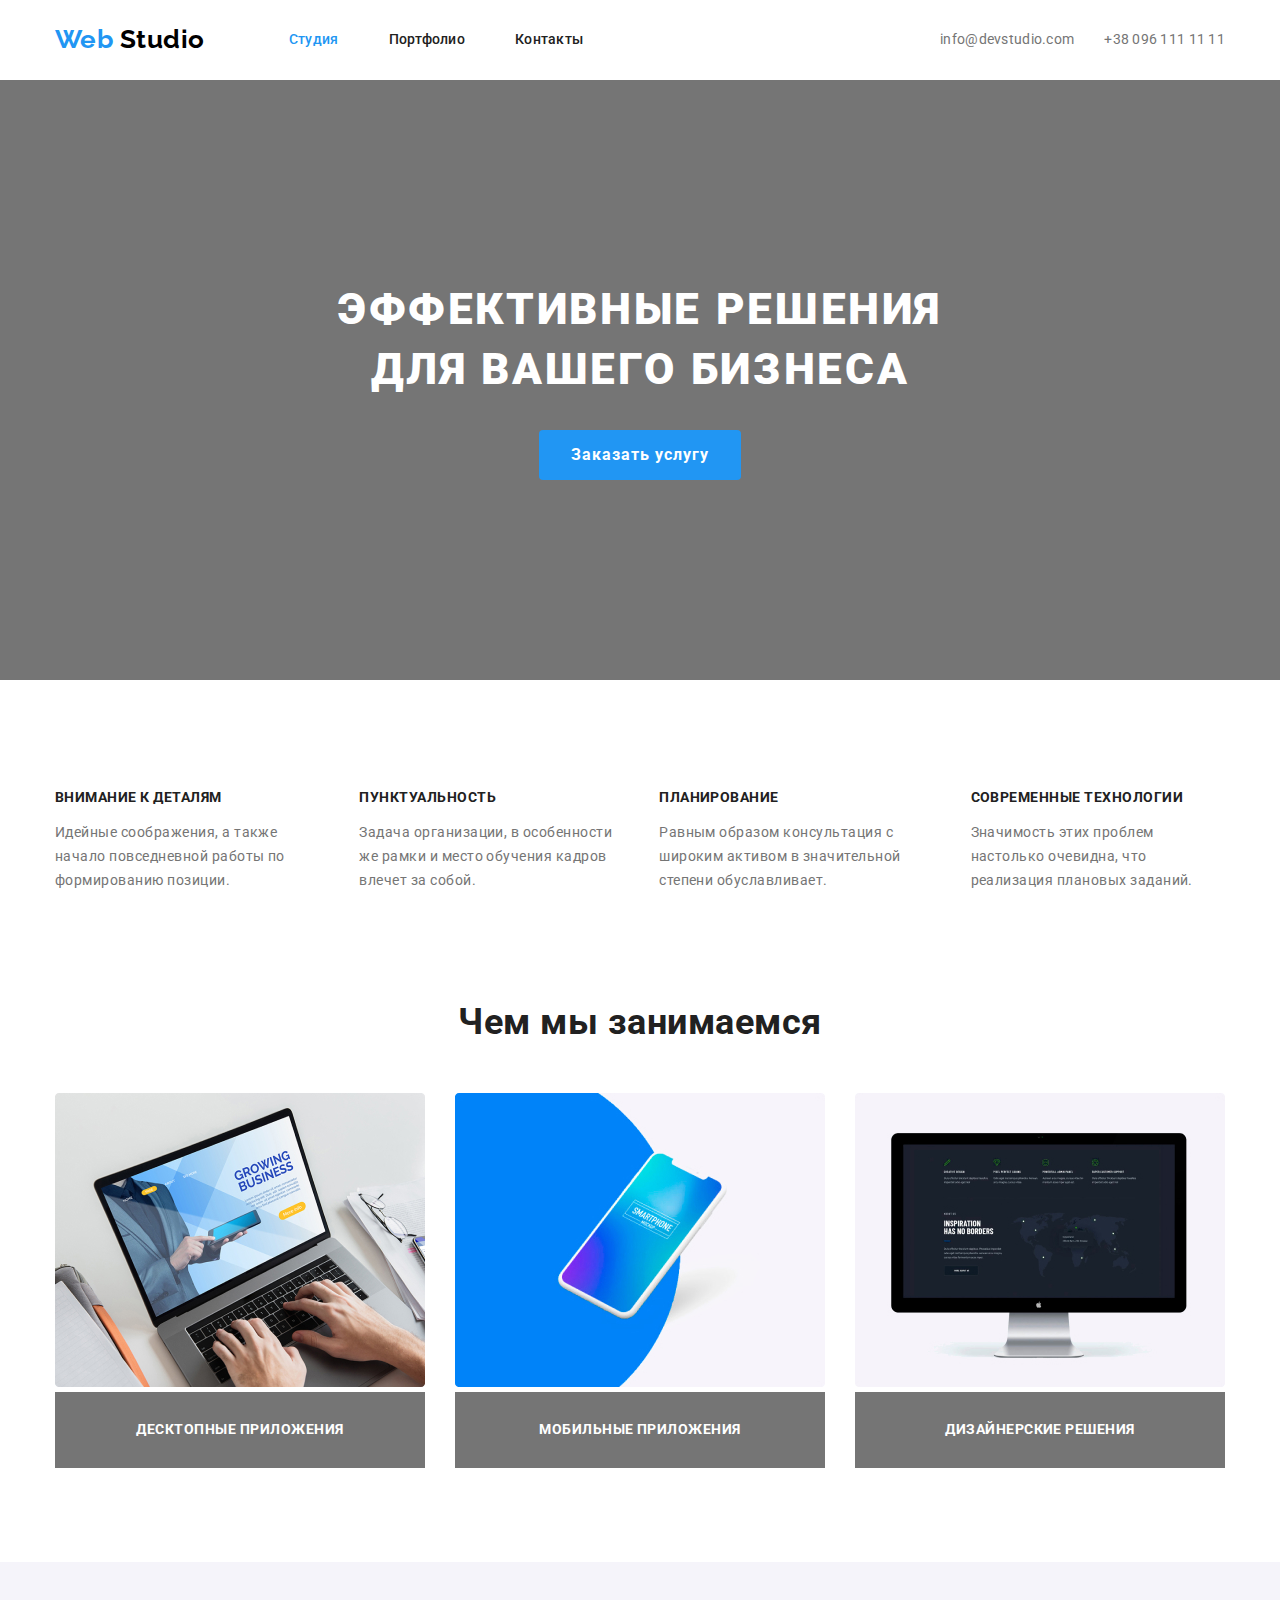
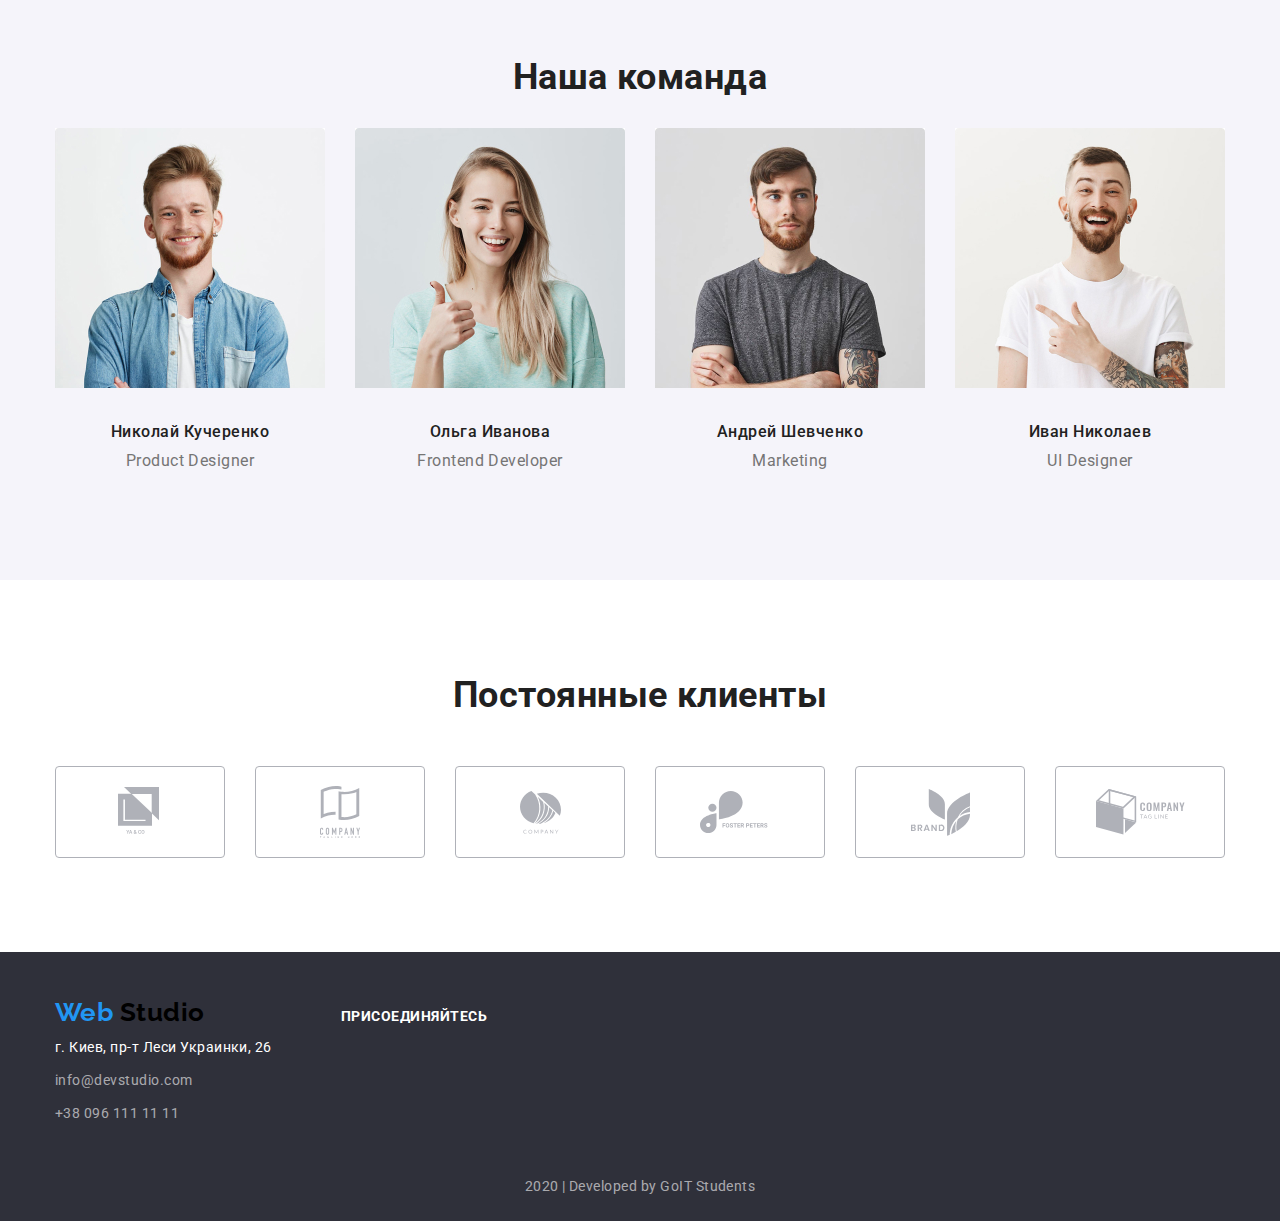
==== index.html @ 0a6c7802 "Start" ====
<!DOCTYPE html>
<html lang="ru">
  <head>
    <meta charset="UTF-8" />
    <meta name="viewport" content="width=device-width, initial-scale=1.0" />
    <title>Document</title>
    <link
      href="https://fonts.googleapis.com/css2?family=Raleway:wght@700&family=Roboto:wght@400;500;700;900&display=swap"
      rel="stylesheet"
    />
    <link rel="stylesheet" href="./css/normalize.css" />
    <link rel="stylesheet" href="./css/styles.css" />
  </head>
  <body>
    <header class="container">
      <nav class="navigation flex-type">
        <a class="logo link" href="./index.html">
          <span class="logo-colored">Web</span> Studio</a
        >
        <!-- логотип -->

        <ul class="site-nav flex-type">
          <li>
            <a class="link" href="./index.html">
              <span class="studio-color">Студия</span></a
            >
          </li>
          <li><a class="link" href="./portfolio.html"> Портфолио</a></li>
          <li><a href="" class="link">Контакты</a></li>
        </ul>
      </nav>

      <ul class="site-auth flex-type">
        <li>
          <a class="text link" href="mailto:info@devstudio.com"
            >info@devstudio.com
          </a>
        </li>
        <li>
          <a class="text link" href="tel:380961111111">+38 096 111 11 11</a>
        </li>
      </ul>
    </header>

    <main>
      <!-- Герой -->

      <section class="hero-container">
        <h1 class="hero-title">
          Эффективные решения <br />
          для вашего бизнеса
        </h1>
        <a class="hero-button link" href="">Заказать услугу</a>
      </section>

      <section class="advantage">
        <!-- Скрытый заголовок H2 -->
        <h2 class="visibility">Приемущества</h2>

        <ul class="container">
          <li class="advantage-card">
            <h3 class="subtitle">Внимание к деталям</h3>
            <p class="text">
              Идейные соображения, а также начало повседневной работы по
              формированию позиции.
            </p>
          </li>

          <li class="advantage-card">
            <h3 class="subtitle">Пунктуальность</h3>
            <p class="text">
              Задача организации, в особенности же рамки и место обучения кадров
              влечет за собой.
            </p>
          </li>

          <li class="advantage-card">
            <h3 class="subtitle">Планирование</h3>
            <p class="text">
              Равным образом консультация с широким активом в значительной
              степени обуславливает.
            </p>
          </li>

          <li class="advantage-card">
            <h3 class="subtitle">Современные технологии</h3>
            <p class="text">
              Значимость этих проблем настолько очевидна, что реализация
              плановых заданий.
            </p>
          </li>
        </ul>
      </section>

      <section class="duties">
        <h2 class="title">Чем мы занимаемся</h2>
        <ul class="container">
          <!-- <div class="test"> -->

          <li class="duties-card">
            <img
              src="./img/laptop.jpg"
              alt="Ноутбук"
              width="370"
              height="294"
            />
            <p class="subtitle">Десктопные приложения</p>
          </li>

          <li class="duties-card">
            <img
              src="./img/phone.jpg"
              alt="Смартфон"
              width="370"
              height="294"
            />
            <p class="subtitle">Мобильные приложения</p>
          </li>

          <li class="duties-card">
            <img
              src="./img/display.jpg"
              alt="Монитор"
              width="370"
              height="294"
            />
            <p class="subtitle">Дизайнерские решения</p>
          </li>

          <!-- </div> -->
        </ul>
      </section>

      <section class="team">
        <h2 class="title">Наша команда</h2>

        <ul class="container">
          <li class="team-card">
            <img
              src="./img/John_Smith.jpg"
              alt="Николай Кучеренко"
              width="270"
              height="260"
            />
            <h3 class="team-subtitle">Николай Кучеренко</h3>
            <p class="text">Product Designer</p>

            <ul>
              <li>
                <a href="" aria-label="Ссылка на Instagram"></a>
              </li>
              <li>
                <a href="" aria-label="Ссылка на Twitter"></a>
              </li>
              <li>
                <a href="" aria-label="Ссылка на Facebook"></a>
              </li>
              <li>
                <a href="" aria-label="Ссылка на LinkedIn"></a>
              </li>
            </ul>
          </li>

          <li class="team-card">
            <img
              src="./img/Marta_Stewart.jpg"
              alt="Ольга Иванова"
              width="270"
              height="260"
            />
            <h3 class="team-subtitle">Ольга Иванова</h3>
            <p class="text">Frontend Developer</p>

            <ul>
              <li>
                <a href="" aria-label="Ссылка на Instagram"></a>
              </li>
              <li>
                <a href="" aria-label="Ссылка на Twitter"></a>
              </li>
              <li>
                <a href="" aria-label="Ссылка на Facebook"></a>
              </li>
              <li>
                <a href="" aria-label="Ссылка на LinkedIn"></a>
              </li>
            </ul>
          </li>

          <li class="team-card">
            <img
              src="./img/Robert_Jakis.jpg"
              alt="Андрей Шевченко"
              width="270"
              height="260"
            />
            <h3 class="team-subtitle">Андрей Шевченко</h3>
            <p class="text">Marketing</p>

            <ul>
              <li>
                <a href="" aria-label="Ссылка на Instagram"></a>
              </li>
              <li>
                <a href="" aria-label="Ссылка на Twitter"></a>
              </li>
              <li>
                <a href="" aria-label="Ссылка на Facebook"></a>
              </li>
              <li>
                <a href="" aria-label="Ссылка на LinkedIn"></a>
              </li>
            </ul>
          </li>

          <li class="team-card">
            <img
              src="./img/Martin_Doe.jpg"
              alt="Иван Николаев"
              width="270"
              height="260"
            />
            <h3 class="team-subtitle">Иван Николаев</h3>
            <p class="text">UI Designer</p>

            <ul>
              <li>
                <a href="" aria-label="Ссылка на Instagram"></a>
              </li>
              <li>
                <a href="" aria-label="Ссылка на Twitter"></a>
              </li>
              <li>
                <a href="" aria-label="Ссылка на Facebook"></a>
              </li>
              <li>
                <a href="" aria-label="Ссылка на LinkedIn"></a>
              </li>
            </ul>
          </li>
        </ul>
      </section>

      <section class="clients">
        <h2 class="title">Постоянные клиенты</h2>
        <ul class="container">
          <li class="clients-card">
            <img
              src="./img/ya&co.svg"
              alt="компания ya&co"
              class="center-block"
            />
          </li>

          <li class="clients-card">
            <img
              src="./img/company_teg_line_here.svg"
              alt="компания company teg line here"
              class="center-block"
            />
          </li>

          <li class="clients-card">
            <img
              src="./img/company.svg"
              alt="компания company"
              class="center-block"
            />
          </li>

          <li class="clients-card">
            <img
              src="./img/foster_peters.svg"
              alt="компания foster peters"
              class="center-block"
            />
          </li>

          <li class="clients-card">
            <img
              src="./img/Brand.svg"
              alt="компания Brand"
              class="center-block"
            />
          </li>

          <li class="clients-card">
            <img
              src="./img/company_teg_line.svg"
              alt="компания company teg line"
              class="center-block"
            />
          </li>
        </ul>
      </section>
    </main>
    <footer class="page-footer">
      <div class="container">
        <address class="contacts">
          <span class="logo">
            <span class="logo-colored"> Web</span> Studio</span
          >
          <br />
          <span class="location text">г. Киев, пр-т Леси Украинки, 26</span>
          <br />
          <a class="link" href="mailto:info@devstudio.com"
            >info@devstudio.com</a
          >
          <br />
          <a class="link" href="tel:380961111111">+38 096 111 11 11 </a>
        </address>

        <div class="connect">
          <b class="subtitle">присоединяйтесь</b>
          <ul>
            <li>
              <a href="" aria-label="Ссылка на Instagram"></a>
            </li>
            <li>
              <a href="" aria-label="Ссылка на Twitter"></a>
            </li>
            <li>
              <a href="" aria-label="Ссылка на Facebook"></a>
            </li>
            <li>
              <a href="" aria-label="Ссылка на LinkedIn"></a>
            </li>
          </ul>
        </div>
      </div>

      <div class="developed">
        <p class="text">2020 | Developed by GoIT Students</p>
      </div>
    </footer>
  </body>
</html>
---- css/styles.css ----
:root {
  --primary-text-color: #757575;
  --text-title-color: #212121;
  --text-accent-color: #2196f3;
  --primary-white-color: #ffffff;
}

body {
  background-color: var(--primary-white-color);
  color: var(--primary-text-color);
  font-family: Roboto, sans-serif;
  letter-spacing: 0.03em;
}

ul {
  list-style: none;
}
.visibility {
  display: none;
}
.focus {
  border: 1px solid rgb(219, 22, 114); /* Рамка при получении фокуса */
  width: 80%; /* Ширина поля */
}

.link {
  text-decoration: none;
}

.site-nav .link {
  color: var(--text-title-color);
}

.site-auth .link {
  color: var(--primary-text-color);
}
.contacts {
  margin-bottom: 28px;
  margin-right: 69px;
}

.contacts .link {
  color: rgba(255, 255, 255, 0.6);
  /* background-color: #757575; временный цвет */
  font-size: 14px;
  line-height: 1.71;
  font-style: normal;
  display: inline-block;
  margin-top: 9px;
}

.developed .text {
  background-color: #2f303a;
  color: rgba(255, 255, 255, 0.6);
  font-size: 12x;
  line-height: 2;

  padding-top: 18px;
  padding-bottom: 21px;
  margin-top: 0;
  margin-bottom: 0;
}

.link:hover,
.link:focus {
  color: var(--text-accent-color);
}

/* .mail-color {
  color: var(--text-accent-color);
} */

.logo {
  color: #000000;
  font-style: normal;
  font-weight: 700;
  font-size: 26px;
  line-height: 1.19;
  font-family: Raleway, sans-serif;

  display: inline-block;
  padding-top: 24px;
  padding-bottom: 25px;

  /* border: 2px solid;
  background-color: rgb(219, 22, 114); */
}

.page-footer .logo {
  padding-top: 0;
  padding-bottom: 0;
  margin-top: 45px;
  margin-bottom: 8px;
}

.logo-colored {
  color: #2196f3;
}

.navigation.logo:hover,
.navigation.logo:focus {
  color: var(--text-accent-color);
}

.site-nav,
.site-auth {
  font-style: normal;
  font-weight: 500;
  font-size: 14px;
  line-height: 1.14;
  letter-spacing: 0.02em;
}

/* .site-nav .text {
  color: var(--primary-text-color);
} */

.site-nav.flex-type {
  margin-top: auto;
  margin-bottom: auto;
  padding-left: 0;
  margin-left: 84px;
}

.site-nav.flex-type :not(:first-child) {
  padding-left: 50px;
}

.site-auth.flex-type :not(:first-child) {
  padding-left: 30px;
}

.site-auth.flex-type {
  margin-top: auto;
  margin-bottom: auto;
  padding-left: 0;
  margin-left: auto;
}
.current-page {
  color: var(--text-accent-color);
}

.studio-color {
  color: var(--text-accent-color);
}

.hero-title {
  color: var(--primary-white-color);
  /* background-color: #757575; временный цвет */
  font-style: normal;
  font-weight: 900;
  font-size: 44px;
  line-height: 1.36;
  text-transform: uppercase;
  letter-spacing: 0.06em;

  /* border: 2px solid tomato; */
  padding-top: 200px;
  margin-top: 0;
  margin-bottom: 30px;
}

.title {
  color: var(--text-title-color);
  font-style: normal;
  font-weight: 700;
  font-size: 36px;
  line-height: 1.17;
  text-align: center;
}

.hero-button {
  color: #ffffff;
  background-color: var(--text-accent-color);
  font-style: normal;
  font-weight: 700;
  font-size: 16px;
  line-height: 1.87;
  letter-spacing: 0.06em;

  display: inline-block;
  vertical-align: middle;
  /* border: 2px solid tomato; */
  padding: 10px 32px;
  border-radius: 4px;
  margin-top: 0;
  margin-bottom: 200px;
}

.hero-button:hover,
.hero-button:focus {
  color: var(--text-title-color);
}

.subtitle {
  color: var(--text-title-color);
  font-style: normal;
  font-weight: 700;
  font-size: 14px;
  line-height: 1.42;
  text-transform: uppercase;
}

.text {
  font-style: normal;
  font-weight: 400;
  font-size: 14px;
  line-height: 1.71;
}

.site-auth .text {
  line-height: 1.14;
}

.connect .subtitle {
  /* background-color: #757575; временный цвет */
  color: var(--primary-white-color);
  display: inline-block;
  margin-bottom: 56px;
}

.duties .subtitle {
  background-color: #757575; /*временный цвет*/
  color: var(--primary-white-color);
  display: block;
  padding-top: 28px;
  padding-bottom: 28px;
  margin-top: 0px;
  margin-bottom: 0px;
}

.duties .title,
.clients .title {
  /* border: 2px solid tomato; */
  margin-top: 0;
  margin-bottom: 50px;
}

.team .title {
  display: inline-block;
  margin-top: 94px;
}

.duties-card {
  text-align: center;
}

.duties-card:not(:first-child),
.clients-card:not(:first-child) {
  margin-left: 30px;
}

.clients-card {
  display: flex;
  align-items: center;
  width: 170px;
  height: 90px;
  border: 1px solid #afb1b8;
  border-radius: 4px;
}

.center-block {
  /* display: block; */
  margin-left: auto;
  margin-right: auto;
  /* background-color: tomato; */
}
/* .test {
  width: 1200px;
  display: flex;
  border: 2px solid blue;
} */
.team-subtitle {
  color: var(--text-title-color);
  font-style: normal;
  font-weight: 500;
  font-size: 16px;
  line-height: 1.19;

  display: inline-block;
  margin-top: 30px;
  margin-bottom: 10px;
}

.team .text {
  font-size: 16px;
  line-height: 1.19;
  margin-top: 0;
  margin-bottom: 16px;
}

.contacts .logo {
  font-size: 26px;
  line-height: 1.18;
}

.contacts .logo-colored {
  font-size: 26px;
  line-height: 1.18;
}

.location.text {
  color: var(--primary-white-color);
  /* background-color: #757575; */
}

.container {
  /* border: 5px solid tomato; */
  display: flex;
  width: 1170px;
  padding-left: 15px;
  padding-right: 15px;
  background-color: #ffffff;
  margin-left: auto;
  margin-right: auto;
  margin-top: 0;
  margin-bottom: 0;
  /* background-color: tomato; */
}

.flex-type {
  display: flex;
  /* border: solid; */
}

.advantage .container {
  margin-top: 0;
  margin-bottom: 0;
  /* justify-content: space-between; */
}

.container .advantage-card {
  /* background-color: tomato; */
  width: calc((100% -120px) / 4);
  text-align: left;
}

.advantage-card:not(:first-child),
.team-card:not(:first-child) {
  margin-left: 30px;
}

.hero-container {
  display: block;
  text-align: center;
  background-color: #757575; /*временный цвет*/
  /* border: 2px solid green; */
}

.duties,
.advantage,
.clients,
.portfolio {
  display: block;
  text-align: center;
  /* border: 2px solid green; */
  margin-top: 94px;
}

.team {
  /* border: 2px solid green; */
  display: block;
  text-align: center;

  background-color: #f5f4fa;

  margin-top: 94px;
}
.page-footer {
  display: block;
  text-align: center;
  /* border: 2px solid green; */
  margin-top: 94px;
  background-color: #2f303a;
}

.team .container {
  padding-bottom: 94px;
  padding-left: 0;
  padding-right: 0;
  background-color: #f5f4fa;
  /* border: 2px solid green; */
}

.page-footer .container {
  text-align: left;
  align-items: center;
  background-color: #2f303a;
}

/* -----------------PORTFOLIO------------------ */
.portfolio-buttons.text {
  color: var(--text-title-color);
  background-color: #f5f4fa;
  font-weight: 500;
  font-size: 16px;
  line-height: 1.62;
}

.portfolio-buttons {
  justify-content: center;
  margin-bottom: 50px;
}
.portfolio-buttons :not(:first-child) {
  margin-left: 8px;
}

.portfolio-button {
  background-color: #f5f4fa;
  color: var(--text-title-color);
  font-family: Roboto;
  font-style: normal;
  font-weight: 500;
  font-size: 16px;
  line-height: 1.62;
  letter-spacing: 0.03em;

  padding: 6px 22px;
  border-radius: 4px;
  border: 1px solid transparent;
}

.portfolio-button:hover,
.portfolio-button:focus {
  color: var(--primary-white-color);
  background-color: var(--text-accent-color);
}

.features .subtitle {
  font-size: 18px;
  line-height: 2;
  letter-spacing: 0.06em;
  text-transform: none;
}

.features .text {
  color: var(--primary-text-color);
  font-size: 16px;
  line-height: 1.87;
}

.description.text {
  color: var(--primary-white-color); /*временный цвет*/
  background-color: #757575;
  font-size: 18px;
  line-height: 1.56;
}

.portfolio-card {
  width: calc((100% - 60px) / 3);
  margin-left: 30px;
  margin-bottom: 30px;
}

.portfolio-card:nth-child(3n + 1) {
  margin-left: 0;
}

.portfolio-card:nth-last-child(-n + 3) {
  margin-bottom: 0;
}

.portfolio .features.container {
  /* background-color: tomato; */
  text-align: left;
  flex-wrap: wrap;
  justify-content: flex-start;
}

.portfolio-card .subtitle {
  display: block;
  margin-top: 20px;
  margin-bottom: 4px;
}
.portfolio-card .text {
  display: block;
  margin-top: 0;
  margin-bottom: 20px;
}
.portfolio-card .description {
  display: block;
  margin-top: 0;
  margin-bottom: 0;
}
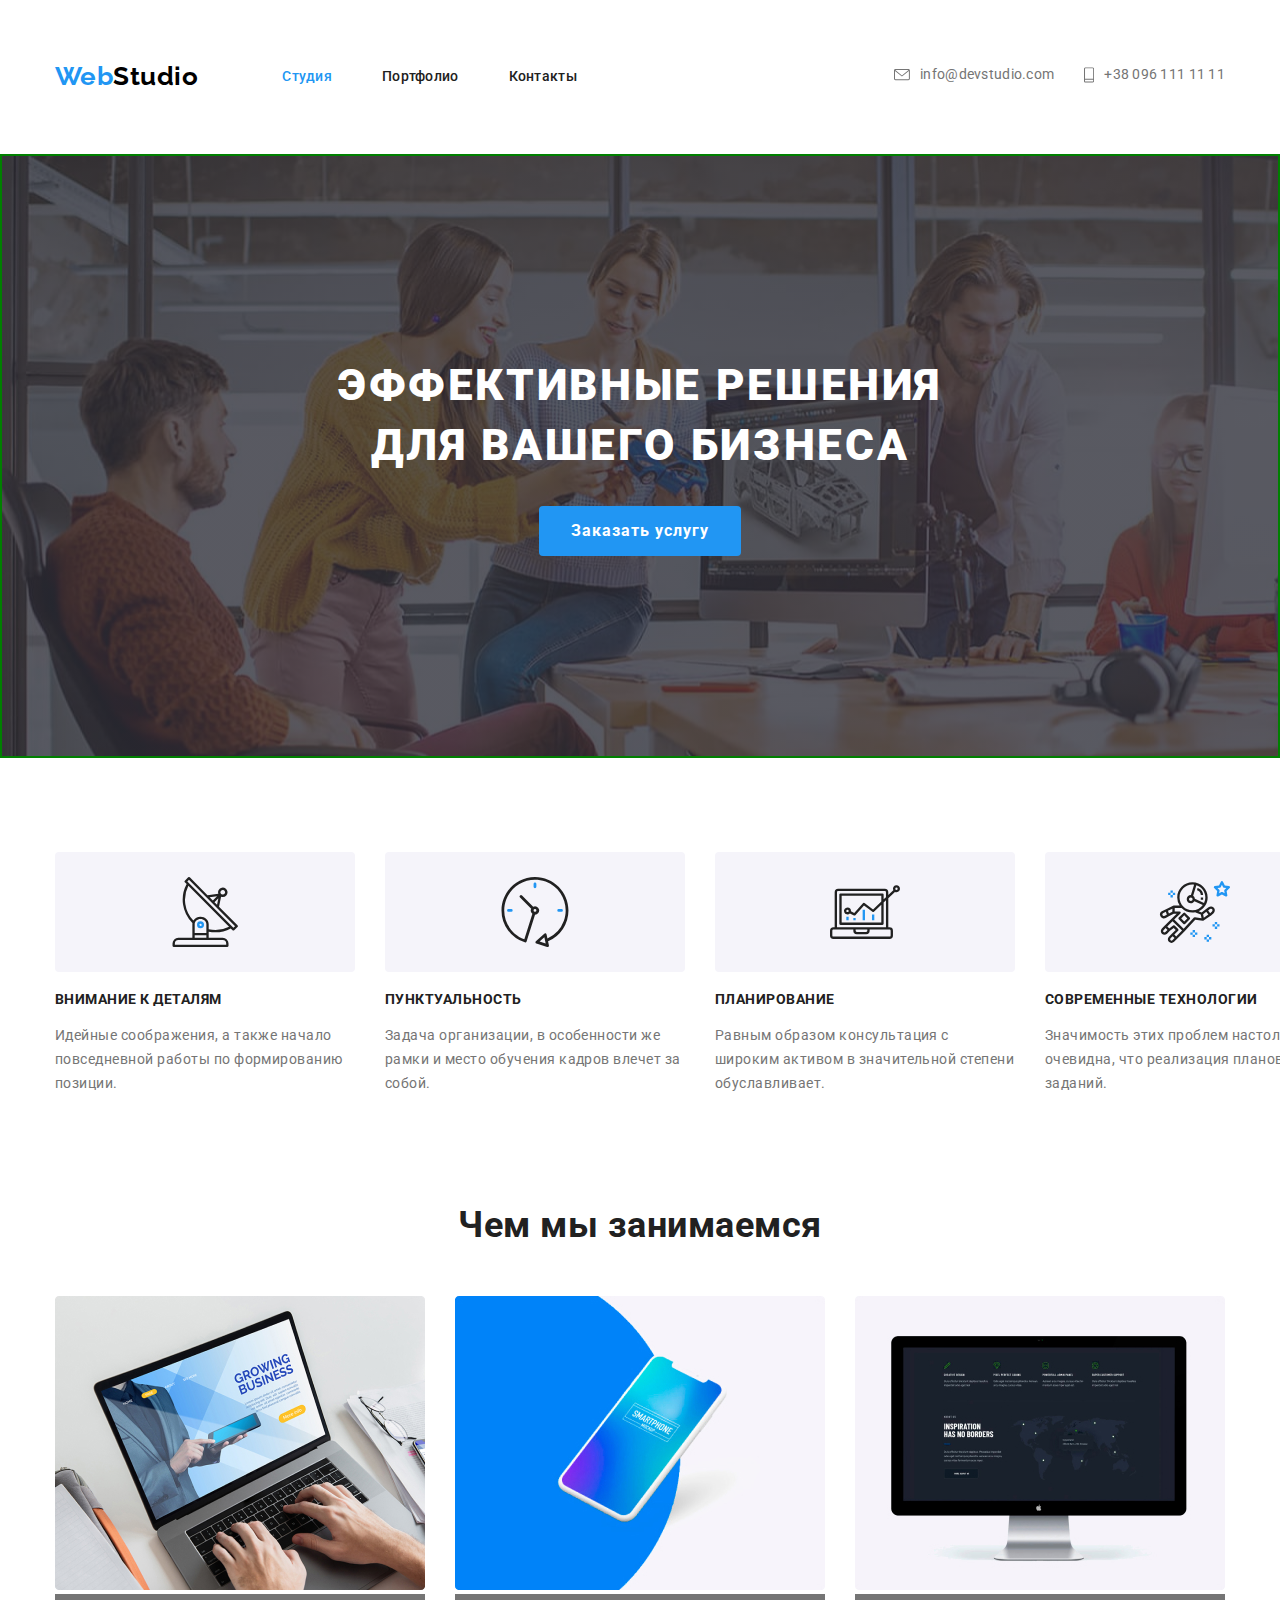
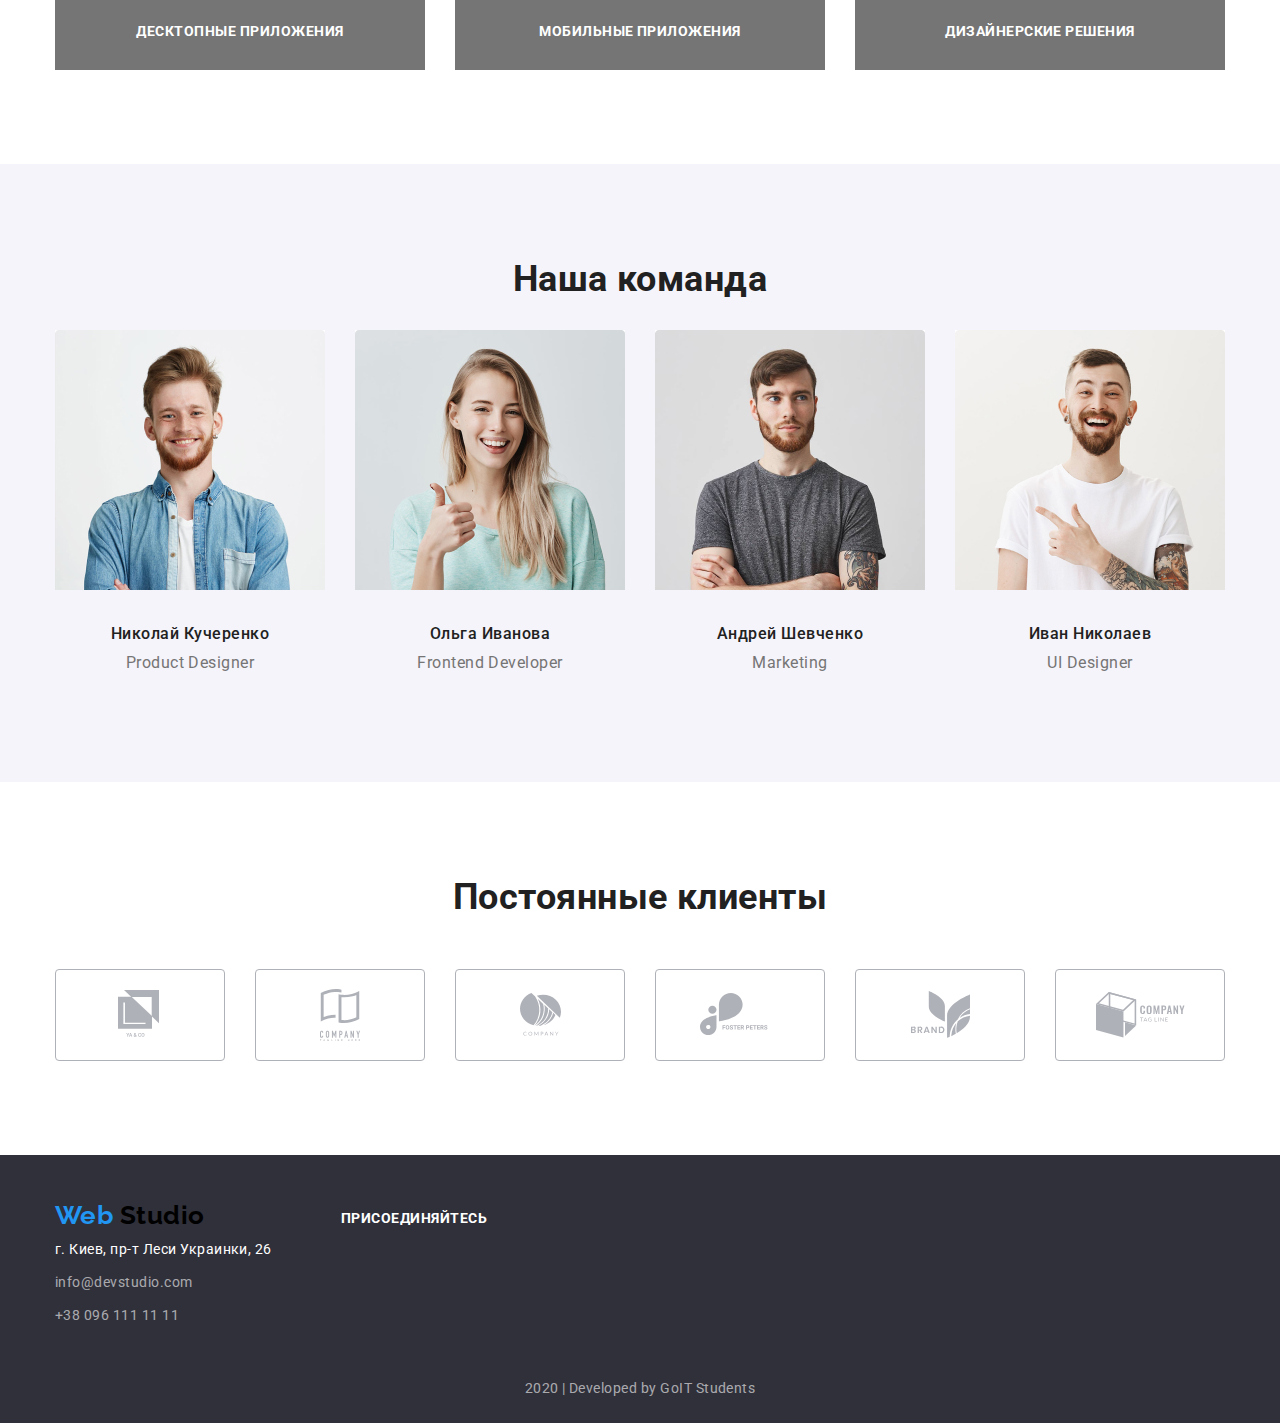
==== commit 4d8907a7: "header + hero + advantage" ====
--- a/index.html
+++ b/index.html
@@ -32,12 +32,19 @@
 
       <ul class="site-auth flex-type">
         <li>
-          <a class="text link" href="mailto:info@devstudio.com"
-            >info@devstudio.com
+          <a class="text link" href="mailto:info@devstudio.com">
+            <svg class="icon-mail">
+              <use href="./img/symbol-defs2.svg#icon-envelope"></use>
+            </svg>
+            info@devstudio.com
           </a>
         </li>
         <li>
-          <a class="text link" href="tel:380961111111">+38 096 111 11 11</a>
+          <a class="text link" href="tel:380961111111"
+            ><svg class="icon-vector">
+              <use href="./img/symbol-defs2.svg#icon-vector"></use></svg
+            >+38 096 111 11 11</a
+          >
         </li>
       </ul>
     </header>
@@ -59,6 +66,9 @@
 
         <ul class="container">
           <li class="advantage-card">
+            <svg class="icon-advantage">
+              <use href="./img/symbol-defs2.svg#icon-satellite"></use>
+            </svg>
             <h3 class="subtitle">Внимание к деталям</h3>
             <p class="text">
               Идейные соображения, а также начало повседневной работы по
@@ -67,6 +77,9 @@
           </li>
 
           <li class="advantage-card">
+            <svg class="icon-advantage">
+              <use href="./img/symbol-defs2.svg#icon-clock"></use>
+            </svg>
             <h3 class="subtitle">Пунктуальность</h3>
             <p class="text">
               Задача организации, в особенности же рамки и место обучения кадров
@@ -75,6 +88,9 @@
           </li>
 
           <li class="advantage-card">
+            <svg class="icon-advantage">
+              <use href="./img/symbol-defs2.svg#icon-diagram"></use>
+            </svg>
             <h3 class="subtitle">Планирование</h3>
             <p class="text">
               Равным образом консультация с широким активом в значительной
@@ -83,6 +99,9 @@
           </li>
 
           <li class="advantage-card">
+            <svg class="icon-advantage">
+              <use href="./img/symbol-defs2.svg#icon-astronaut"></use>
+            </svg>
             <h3 class="subtitle">Современные технологии</h3>
             <p class="text">
               Значимость этих проблем настолько очевидна, что реализация
--- a/css/styles.css
+++ b/css/styles.css
@@ -66,6 +66,10 @@
   color: var(--text-accent-color);
 }
 
+/* .link:hover .icon-mail {
+  fill: var(--text-accent-color);
+} */
+
 /* .mail-color {
   color: var(--text-accent-color);
 } */
@@ -135,7 +139,13 @@
   margin-bottom: auto;
   padding-left: 0;
   margin-left: auto;
-}
+  align-items: center;
+}
+.flex-type .link {
+  display: inline-flex;
+  align-items: center;
+}
+
 .current-page {
   color: var(--text-accent-color);
 }
@@ -323,6 +333,31 @@
   /* border: solid; */
 }
 
+.icon-mail {
+  width: 16px;
+  margin-right: 10px;
+  fill: currentColor;
+}
+
+.icon-vector {
+  width: 10px;
+  margin-right: 10px;
+  fill: currentColor;
+}
+
+.advantage-icon {
+  fill: #2196f3;
+  width: 50px;
+}
+
+.icon-advantage {
+  height: 70px;
+  padding-bottom: 25px;
+  padding-top: 25px;
+  background-color: #f5f4fa;
+  border-radius: 4px;
+}
+
 .advantage .container {
   margin-top: 0;
   margin-bottom: 0;
@@ -341,10 +376,19 @@
 }
 
 .hero-container {
+  max-width: 1600px;
   display: block;
   text-align: center;
   background-color: #757575; /*временный цвет*/
-  /* border: 2px solid green; */
+  border: 2px solid green;
+  margin-left: auto;
+  margin-right: auto;
+  background-image: linear-gradient(
+      to right,
+      rgba(47, 48, 58, 0.8),
+      rgba(47, 48, 58, 0.8)
+    ),
+    url(../img/Header.jpg);
 }
 
 .duties,
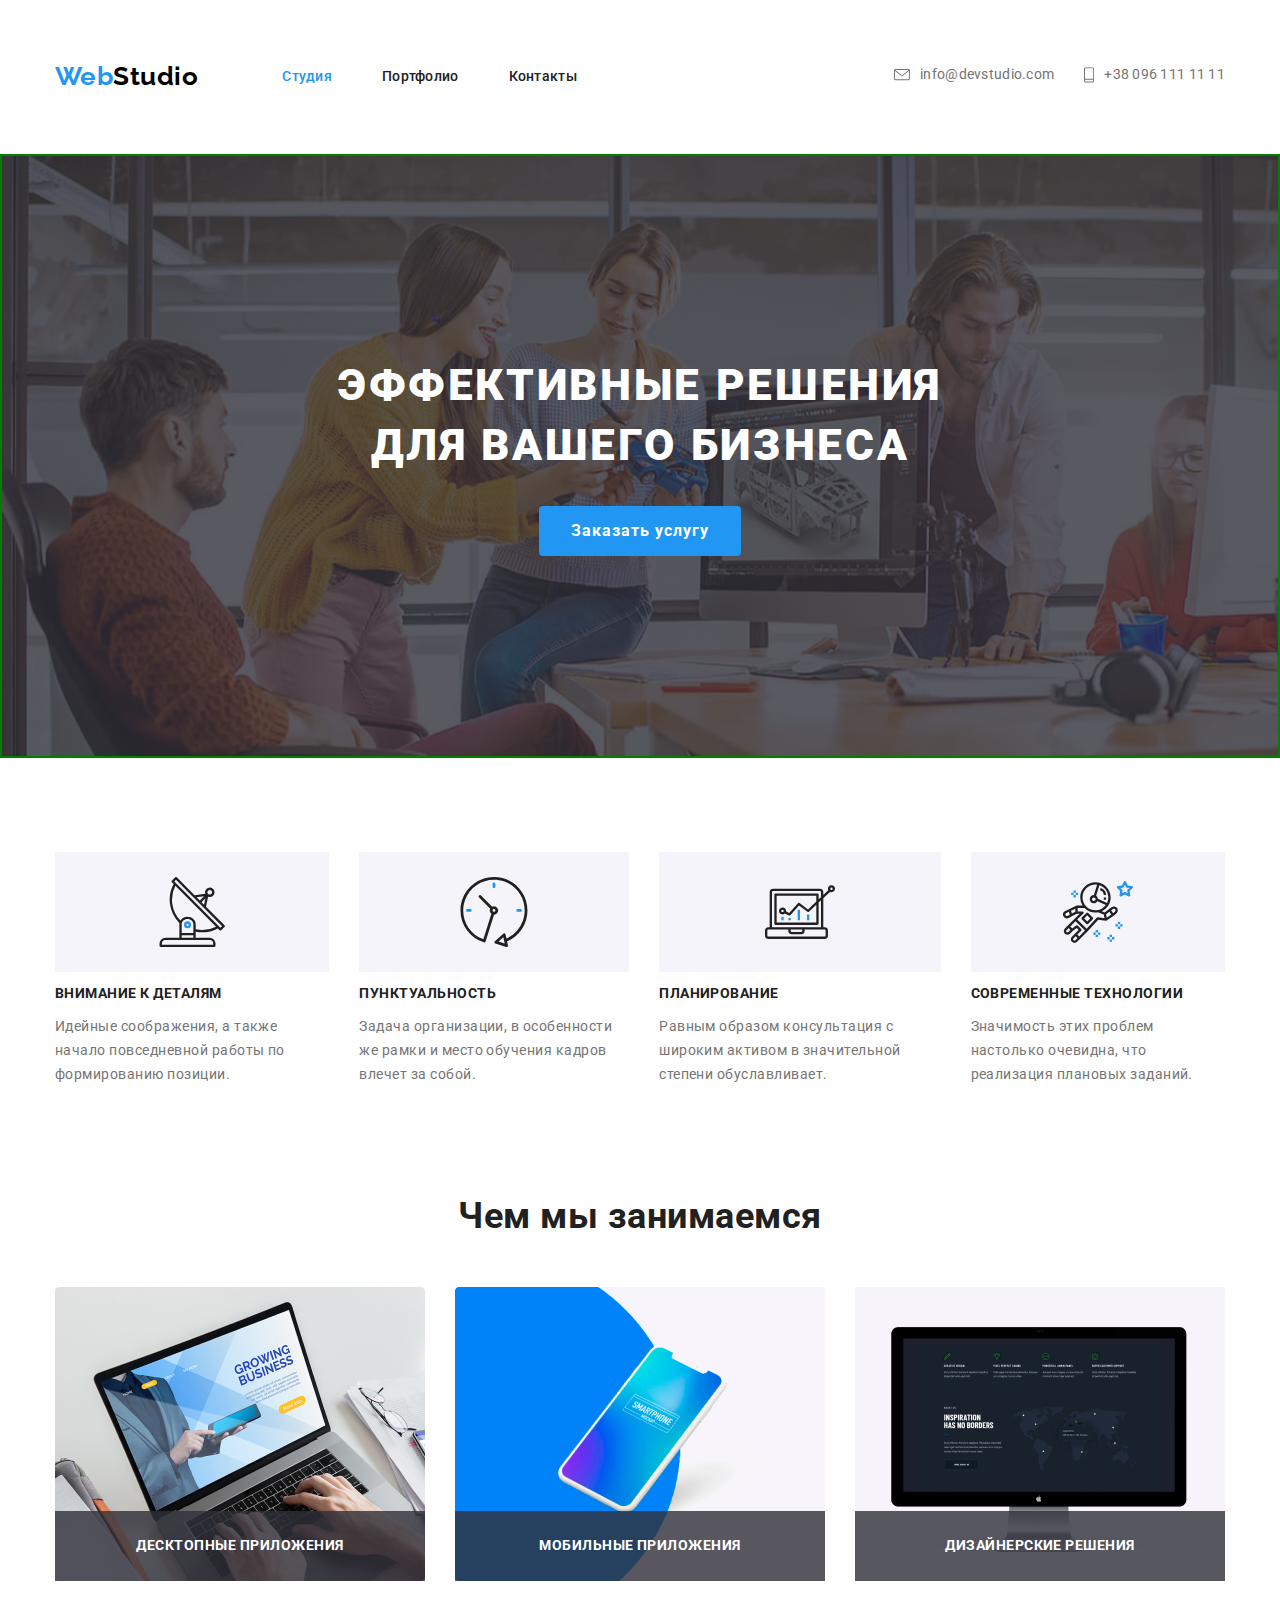
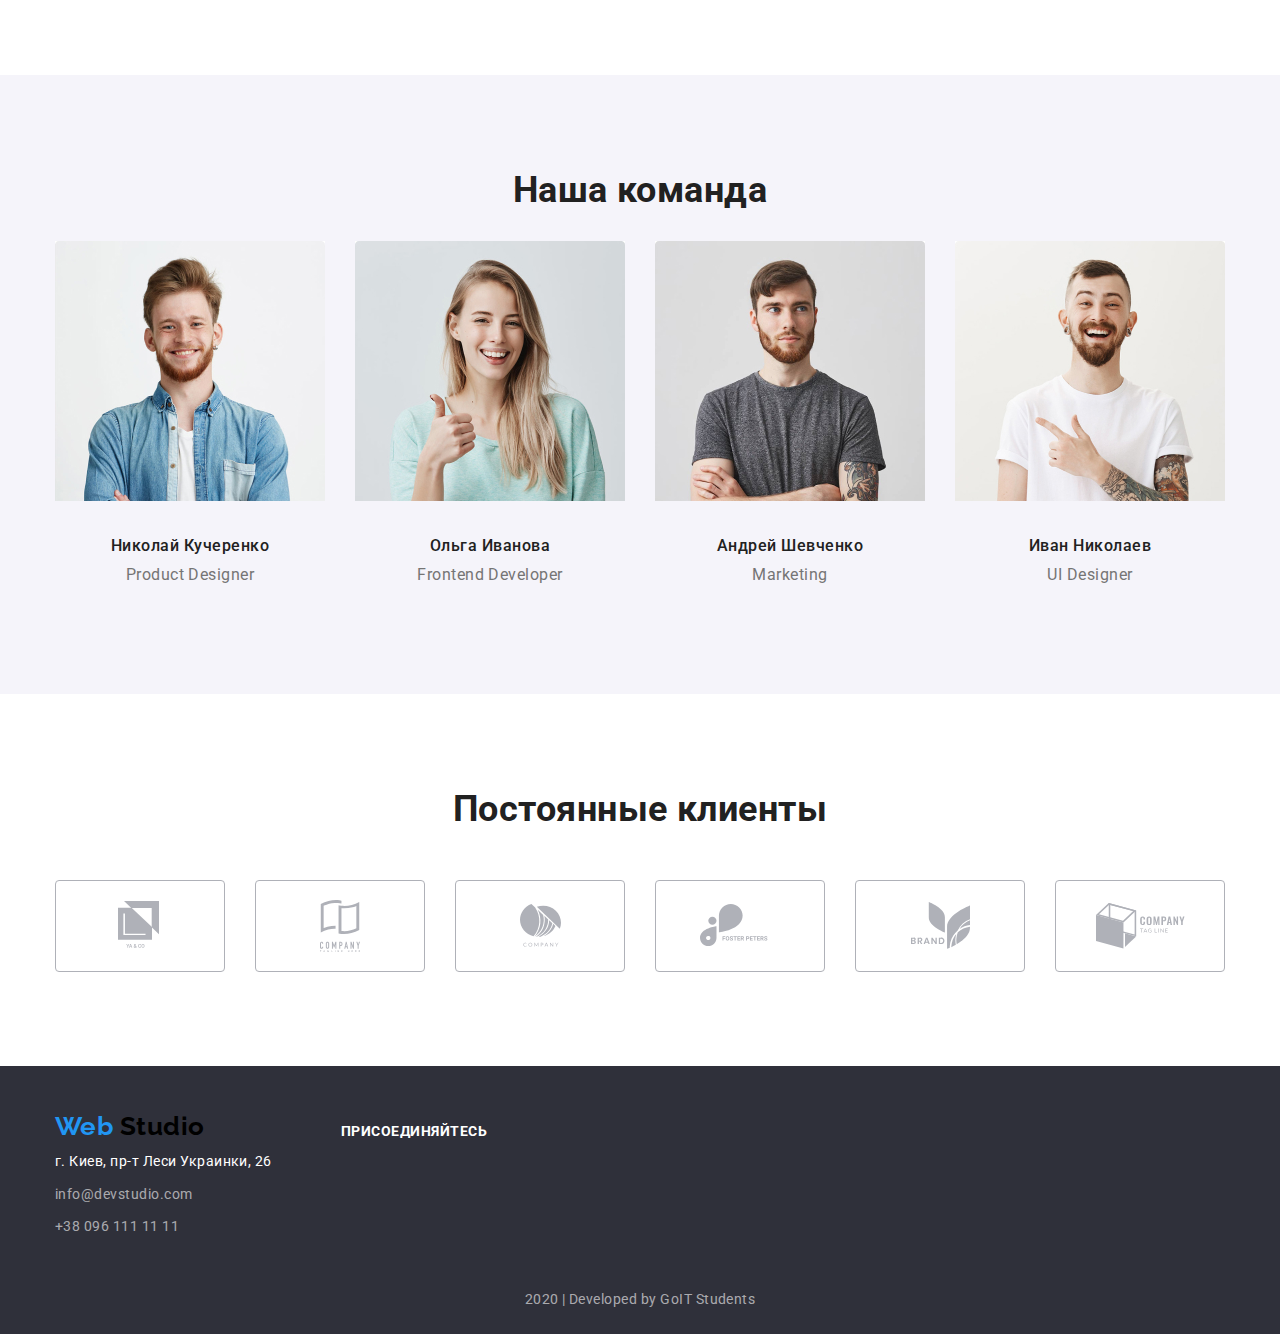
==== commit 5c38020c: "correct advantage" ====
--- a/index.html
+++ b/index.html
@@ -66,9 +66,11 @@
 
         <ul class="container">
           <li class="advantage-card">
-            <svg class="icon-advantage">
-              <use href="./img/symbol-defs2.svg#icon-satellite"></use>
-            </svg>
+            <div class="icon-background">
+              <svg class="icon-advantage">
+                <use href="./img/symbol-defs2.svg#icon-satellite"></use>
+              </svg>
+            </div>
             <h3 class="subtitle">Внимание к деталям</h3>
             <p class="text">
               Идейные соображения, а также начало повседневной работы по
@@ -77,9 +79,12 @@
           </li>
 
           <li class="advantage-card">
-            <svg class="icon-advantage">
-              <use href="./img/symbol-defs2.svg#icon-clock"></use>
-            </svg>
+            <div class="icon-background">
+              <svg class="icon-advantage">
+                <use href="./img/symbol-defs2.svg#icon-clock"></use>
+              </svg>
+            </div>
+
             <h3 class="subtitle">Пунктуальность</h3>
             <p class="text">
               Задача организации, в особенности же рамки и место обучения кадров
@@ -88,9 +93,11 @@
           </li>
 
           <li class="advantage-card">
-            <svg class="icon-advantage">
-              <use href="./img/symbol-defs2.svg#icon-diagram"></use>
-            </svg>
+            <div class="icon-background">
+              <svg class="icon-advantage">
+                <use href="./img/symbol-defs2.svg#icon-diagram"></use>
+              </svg>
+            </div>
             <h3 class="subtitle">Планирование</h3>
             <p class="text">
               Равным образом консультация с широким активом в значительной
@@ -99,9 +106,11 @@
           </li>
 
           <li class="advantage-card">
-            <svg class="icon-advantage">
-              <use href="./img/symbol-defs2.svg#icon-astronaut"></use>
-            </svg>
+            <div class="icon-background">
+              <svg class="icon-advantage">
+                <use href="./img/symbol-defs2.svg#icon-astronaut"></use>
+              </svg>
+            </div>
             <h3 class="subtitle">Современные технологии</h3>
             <p class="text">
               Значимость этих проблем настолько очевидна, что реализация
@@ -116,33 +125,27 @@
         <ul class="container">
           <!-- <div class="test"> -->
 
-          <li class="duties-card">
-            <img
-              src="./img/laptop.jpg"
-              alt="Ноутбук"
-              width="370"
-              height="294"
-            />
+          <li class="duties-card desktop">
             <p class="subtitle">Десктопные приложения</p>
           </li>
 
-          <li class="duties-card">
-            <img
+          <li class="duties-card mobile">
+            <!-- <img
               src="./img/phone.jpg"
               alt="Смартфон"
               width="370"
               height="294"
-            />
+            /> -->
             <p class="subtitle">Мобильные приложения</p>
           </li>
 
-          <li class="duties-card">
-            <img
+          <li class="duties-card design">
+            <!-- <img
               src="./img/display.jpg"
               alt="Монитор"
               width="370"
               height="294"
-            />
+            /> -->
             <p class="subtitle">Дизайнерские решения</p>
           </li>
 
--- a/css/styles.css
+++ b/css/styles.css
@@ -207,7 +207,7 @@
   font-style: normal;
   font-weight: 700;
   font-size: 14px;
-  line-height: 1.42;
+  line-height: 1.14;
   text-transform: uppercase;
 }
 
@@ -229,14 +229,16 @@
   margin-bottom: 56px;
 }
 
-.duties .subtitle {
-  background-color: #757575; /*временный цвет*/
+.duties-card .subtitle {
+  width: inherit;
+  background-color: rgba(47, 48, 58, 0.8);
   color: var(--primary-white-color);
-  display: block;
-  padding-top: 28px;
-  padding-bottom: 28px;
-  margin-top: 0px;
-  margin-bottom: 0px;
+  /* flex-wrap: nowrap; */
+  padding-top: 27px;
+  /* padding-left: 40px; */
+  padding-bottom: 27px;
+  margin-bottom: 0;
+  margin-top: 0;
 }
 
 .duties .title,
@@ -252,7 +254,26 @@
 }
 
 .duties-card {
-  text-align: center;
+  display: flex;
+  height: 294px;
+  width: 370px;
+
+  /* align-content: center; */
+  /* justify-content: center; */
+  align-items: flex-end;
+  /* text-align: center; */
+}
+
+.duties-card.desktop {
+  background-image: url(../img/laptop.jpg);
+}
+
+.duties-card.mobile {
+  background-image: url(../img/phone.jpg);
+}
+
+.duties-card.design {
+  background-image: url(../img/display.jpg);
 }
 
 .duties-card:not(:first-child),
@@ -345,16 +366,13 @@
   fill: currentColor;
 }
 
-.advantage-icon {
-  fill: #2196f3;
-  width: 50px;
-}
-
 .icon-advantage {
+  display: block;
   height: 70px;
+  width: 70px;
   padding-bottom: 25px;
   padding-top: 25px;
-  background-color: #f5f4fa;
+  /* background-color: #f5f4fa; */
   border-radius: 4px;
 }
 
@@ -373,6 +391,12 @@
 .advantage-card:not(:first-child),
 .team-card:not(:first-child) {
   margin-left: 30px;
+}
+
+.advantage-card .icon-background {
+  display: flex;
+  background-color: #f5f4fa;
+  justify-content: center;
 }
 
 .hero-container {
@@ -403,12 +427,15 @@
 
 .team {
   /* border: 2px solid green; */
+  max-width: 1600px;
   display: block;
   text-align: center;
 
   background-color: #f5f4fa;
 
   margin-top: 94px;
+  margin-left: auto;
+  margin-right: auto;
 }
 .page-footer {
   display: block;
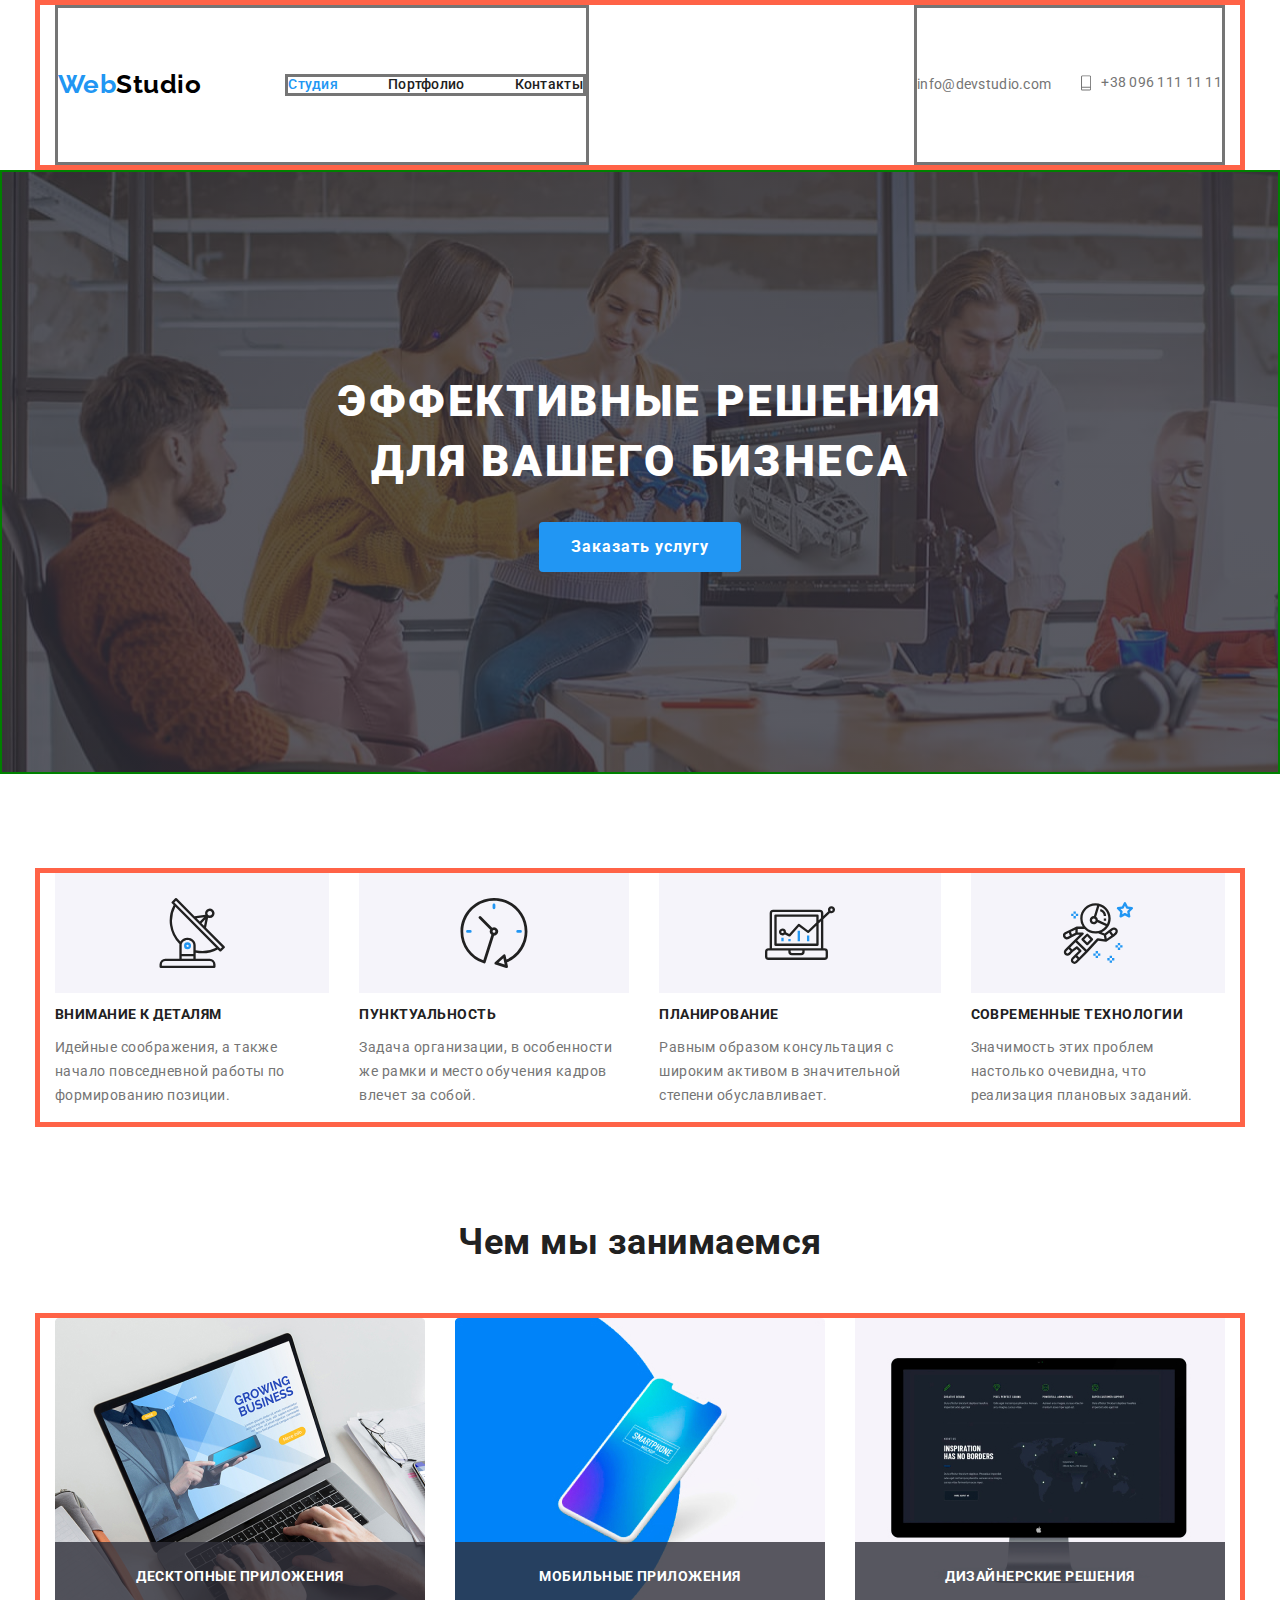
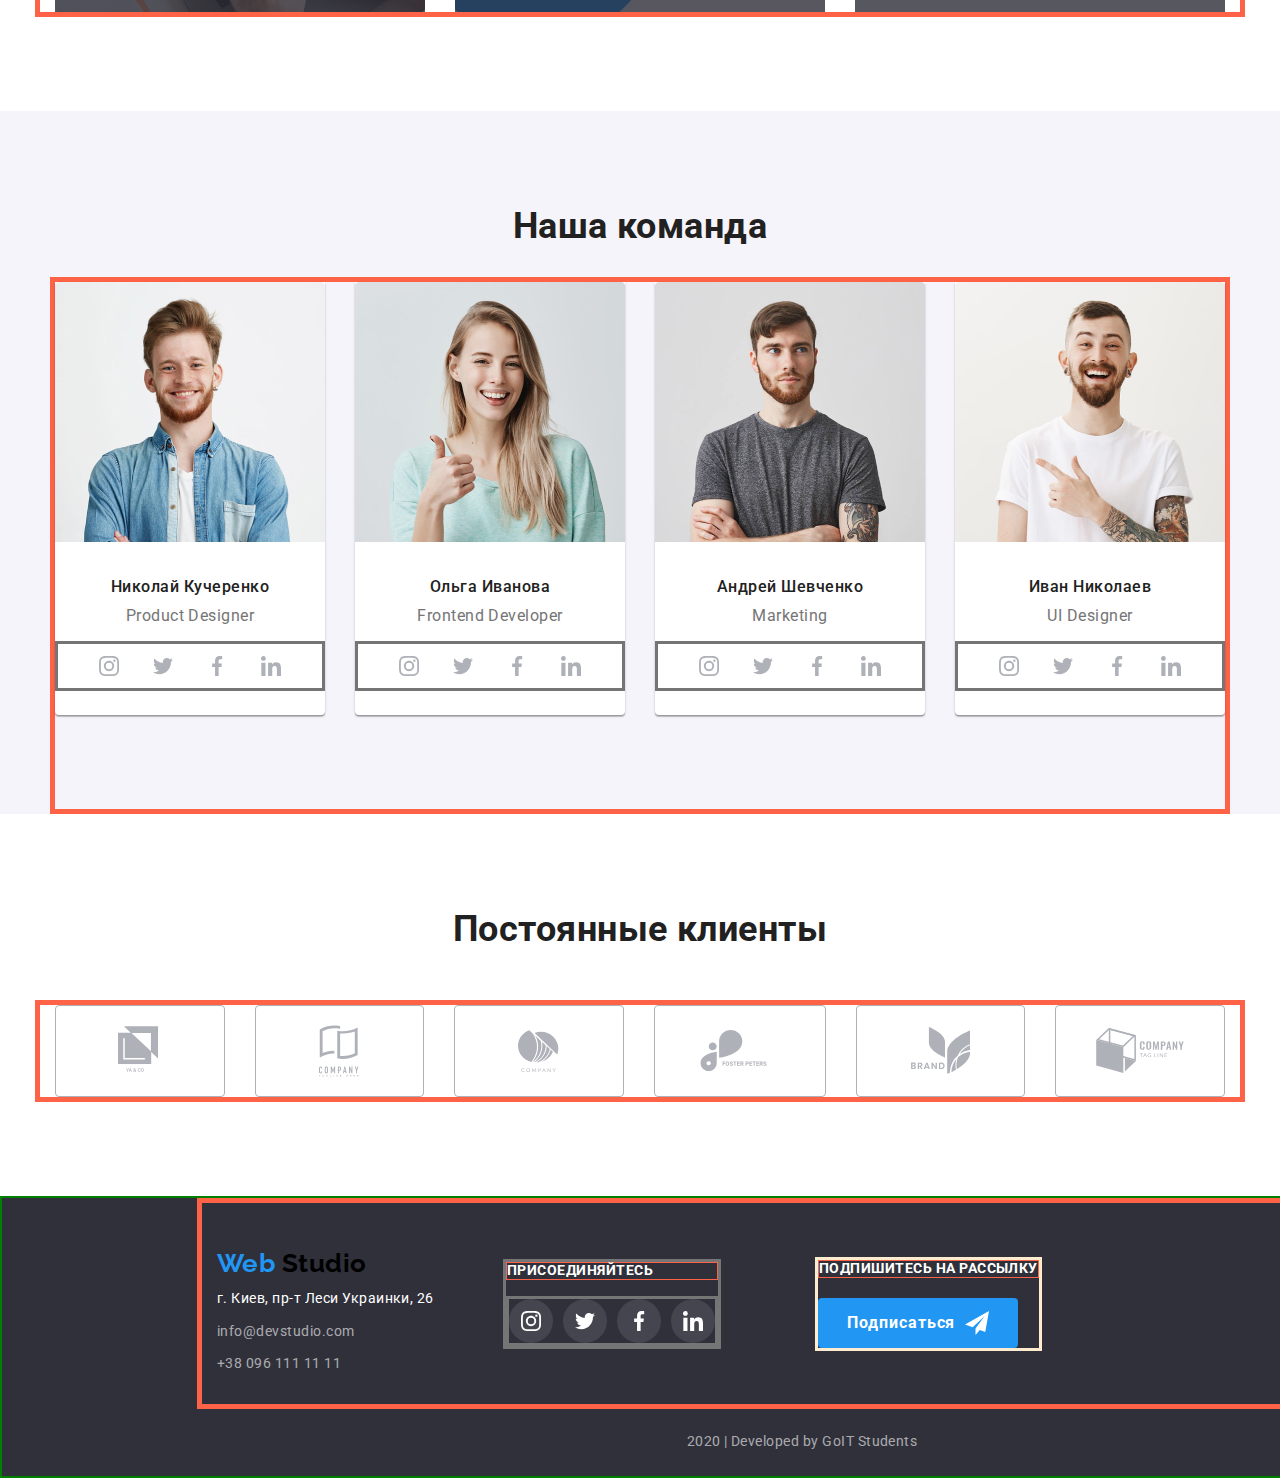
==== commit 46cd1217: "footer" ====
--- a/index.html
+++ b/index.html
@@ -33,9 +33,6 @@
       <ul class="site-auth flex-type">
         <li>
           <a class="text link" href="mailto:info@devstudio.com">
-            <svg class="icon-mail">
-              <use href="./img/symbol-defs2.svg#icon-envelope"></use>
-            </svg>
             info@devstudio.com
           </a>
         </li>
@@ -167,18 +164,40 @@
             <h3 class="team-subtitle">Николай Кучеренко</h3>
             <p class="text">Product Designer</p>
 
-            <ul>
-              <li>
-                <a href="" aria-label="Ссылка на Instagram"></a>
-              </li>
-              <li>
-                <a href="" aria-label="Ссылка на Twitter"></a>
-              </li>
-              <li>
-                <a href="" aria-label="Ссылка на Facebook"></a>
-              </li>
-              <li>
-                <a href="" aria-label="Ссылка на LinkedIn"></a>
+            <ul class="flex-type">
+              <li class="social-block">
+                <a
+                  href="https://www.instagram.com/"
+                  aria-label="Ссылка на Instagram"
+                  ><svg class="social-link">
+                    <use
+                      href="./img/symbol-defs2.svg#icon-instagram"
+                    ></use></svg
+                ></a>
+              </li>
+              <li class="social-block">
+                <a
+                  href="https://twitter.com/explore"
+                  aria-label="Ссылка на Twitter"
+                  ><svg class="social-link">
+                    <use href="./img/symbol-defs2.svg#icon-twitter"></use></svg
+                ></a>
+              </li>
+              <li class="social-block">
+                <a
+                  href="https://www.facebook.com/"
+                  aria-label="Ссылка на Facebook"
+                  ><svg class="social-link">
+                    <use href="./img/symbol-defs2.svg#icon-facebook"></use></svg
+                ></a>
+              </li>
+              <li class="social-block">
+                <a
+                  href="https://www.linkedin.com/feed/"
+                  aria-label="Ссылка на LinkedIn"
+                  ><svg class="social-link">
+                    <use href="./img/symbol-defs2.svg#icon-linkedin"></use></svg
+                ></a>
               </li>
             </ul>
           </li>
@@ -193,18 +212,40 @@
             <h3 class="team-subtitle">Ольга Иванова</h3>
             <p class="text">Frontend Developer</p>
 
-            <ul>
-              <li>
-                <a href="" aria-label="Ссылка на Instagram"></a>
-              </li>
-              <li>
-                <a href="" aria-label="Ссылка на Twitter"></a>
-              </li>
-              <li>
-                <a href="" aria-label="Ссылка на Facebook"></a>
-              </li>
-              <li>
-                <a href="" aria-label="Ссылка на LinkedIn"></a>
+            <ul class="flex-type">
+              <li class="social-block">
+                <a
+                  href="https://www.instagram.com/"
+                  aria-label="Ссылка на Instagram"
+                  ><svg class="social-link">
+                    <use
+                      href="./img/symbol-defs2.svg#icon-instagram"
+                    ></use></svg
+                ></a>
+              </li>
+              <li class="social-block">
+                <a
+                  href="https://twitter.com/explore"
+                  aria-label="Ссылка на Twitter"
+                  ><svg class="social-link">
+                    <use href="./img/symbol-defs2.svg#icon-twitter"></use></svg
+                ></a>
+              </li>
+              <li class="social-block">
+                <a
+                  href="https://www.facebook.com/"
+                  aria-label="Ссылка на Facebook"
+                  ><svg class="social-link">
+                    <use href="./img/symbol-defs2.svg#icon-facebook"></use></svg
+                ></a>
+              </li>
+              <li class="social-block">
+                <a
+                  href="https://www.linkedin.com/feed/"
+                  aria-label="Ссылка на LinkedIn"
+                  ><svg class="social-link">
+                    <use href="./img/symbol-defs2.svg#icon-linkedin"></use></svg
+                ></a>
               </li>
             </ul>
           </li>
@@ -219,18 +260,40 @@
             <h3 class="team-subtitle">Андрей Шевченко</h3>
             <p class="text">Marketing</p>
 
-            <ul>
-              <li>
-                <a href="" aria-label="Ссылка на Instagram"></a>
-              </li>
-              <li>
-                <a href="" aria-label="Ссылка на Twitter"></a>
-              </li>
-              <li>
-                <a href="" aria-label="Ссылка на Facebook"></a>
-              </li>
-              <li>
-                <a href="" aria-label="Ссылка на LinkedIn"></a>
+            <ul class="flex-type">
+              <li class="social-block">
+                <a
+                  href="https://www.instagram.com/"
+                  aria-label="Ссылка на Instagram"
+                  ><svg class="social-link">
+                    <use
+                      href="./img/symbol-defs2.svg#icon-instagram"
+                    ></use></svg
+                ></a>
+              </li>
+              <li class="social-block">
+                <a
+                  href="https://twitter.com/explore"
+                  aria-label="Ссылка на Twitter"
+                  ><svg class="social-link">
+                    <use href="./img/symbol-defs2.svg#icon-twitter"></use></svg
+                ></a>
+              </li>
+              <li class="social-block">
+                <a
+                  href="https://www.facebook.com/"
+                  aria-label="Ссылка на Facebook"
+                  ><svg class="social-link">
+                    <use href="./img/symbol-defs2.svg#icon-facebook"></use></svg
+                ></a>
+              </li>
+              <li class="social-block">
+                <a
+                  href="https://www.linkedin.com/feed/"
+                  aria-label="Ссылка на LinkedIn"
+                  ><svg class="social-link">
+                    <use href="./img/symbol-defs2.svg#icon-linkedin"></use></svg
+                ></a>
               </li>
             </ul>
           </li>
@@ -245,18 +308,40 @@
             <h3 class="team-subtitle">Иван Николаев</h3>
             <p class="text">UI Designer</p>
 
-            <ul>
-              <li>
-                <a href="" aria-label="Ссылка на Instagram"></a>
-              </li>
-              <li>
-                <a href="" aria-label="Ссылка на Twitter"></a>
-              </li>
-              <li>
-                <a href="" aria-label="Ссылка на Facebook"></a>
-              </li>
-              <li>
-                <a href="" aria-label="Ссылка на LinkedIn"></a>
+            <ul class="flex-type">
+              <li class="social-block">
+                <a
+                  href="https://www.instagram.com/"
+                  aria-label="Ссылка на Instagram"
+                  ><svg class="social-link">
+                    <use
+                      href="./img/symbol-defs2.svg#icon-instagram"
+                    ></use></svg
+                ></a>
+              </li>
+              <li class="social-block">
+                <a
+                  href="https://twitter.com/explore"
+                  aria-label="Ссылка на Twitter"
+                  ><svg class="social-link">
+                    <use href="./img/symbol-defs2.svg#icon-twitter"></use></svg
+                ></a>
+              </li>
+              <li class="social-block">
+                <a
+                  href="https://www.facebook.com/"
+                  aria-label="Ссылка на Facebook"
+                  ><svg class="social-link">
+                    <use href="./img/symbol-defs2.svg#icon-facebook"></use></svg
+                ></a>
+              </li>
+              <li class="social-block">
+                <a
+                  href="https://www.linkedin.com/feed/"
+                  aria-label="Ссылка на LinkedIn"
+                  ><svg class="social-link">
+                    <use href="./img/symbol-defs2.svg#icon-linkedin"></use></svg
+                ></a>
               </li>
             </ul>
           </li>
@@ -267,51 +352,39 @@
         <h2 class="title">Постоянные клиенты</h2>
         <ul class="container">
           <li class="clients-card">
-            <img
-              src="./img/ya&co.svg"
-              alt="компания ya&co"
-              class="center-block"
-            />
-          </li>
-
-          <li class="clients-card">
-            <img
-              src="./img/company_teg_line_here.svg"
-              alt="компания company teg line here"
-              class="center-block"
-            />
-          </li>
-
-          <li class="clients-card">
-            <img
-              src="./img/company.svg"
-              alt="компания company"
-              class="center-block"
-            />
-          </li>
-
-          <li class="clients-card">
-            <img
-              src="./img/foster_peters.svg"
-              alt="компания foster peters"
-              class="center-block"
-            />
-          </li>
-
-          <li class="clients-card">
-            <img
-              src="./img/Brand.svg"
-              alt="компания Brand"
-              class="center-block"
-            />
-          </li>
-
-          <li class="clients-card">
-            <img
-              src="./img/company_teg_line.svg"
-              alt="компания company teg line"
-              class="center-block"
-            />
+            <svg class="logo-1">
+              <use href="./img/symbol-defs2.svg#icon-logo-1"></use>
+            </svg>
+          </li>
+
+          <li class="clients-card">
+            <svg class="logo-2">
+              <use href="./img/symbol-defs2.svg#icon-logo-2"></use>
+            </svg>
+          </li>
+
+          <li class="clients-card">
+            <svg class="logo-3">
+              <use href="./img/symbol-defs2.svg#icon-logo-3"></use>
+            </svg>
+          </li>
+
+          <li class="clients-card">
+            <svg class="logo-4">
+              <use href="./img/symbol-defs2.svg#icon-logo-4"></use>
+            </svg>
+          </li>
+
+          <li class="clients-card">
+            <svg class="logo-5">
+              <use href="./img/symbol-defs2.svg#icon-logo-5"></use>
+            </svg>
+          </li>
+
+          <li class="clients-card">
+            <svg class="logo-6">
+              <use href="./img/symbol-defs2.svg#icon-logo-6"></use>
+            </svg>
           </li>
         </ul>
       </section>
@@ -334,20 +407,50 @@
 
         <div class="connect">
           <b class="subtitle">присоединяйтесь</b>
-          <ul>
-            <li>
-              <a href="" aria-label="Ссылка на Instagram"></a>
+          <ul class="flex-type">
+            <li class="social-block">
+              <a
+                href="https://www.instagram.com/"
+                aria-label="Ссылка на Instagram"
+                ><svg class="social-link">
+                  <use href="./img/symbol-defs2.svg#icon-instagram"></use></svg
+              ></a>
             </li>
-            <li>
-              <a href="" aria-label="Ссылка на Twitter"></a>
+            <li class="social-block">
+              <a
+                href="https://twitter.com/explore"
+                aria-label="Ссылка на Twitter"
+                ><svg class="social-link">
+                  <use href="./img/symbol-defs2.svg#icon-twitter"></use></svg
+              ></a>
             </li>
-            <li>
-              <a href="" aria-label="Ссылка на Facebook"></a>
+            <li class="social-block">
+              <a
+                href="https://www.facebook.com/"
+                aria-label="Ссылка на Facebook"
+                ><svg class="social-link">
+                  <use href="./img/symbol-defs2.svg#icon-facebook"></use></svg
+              ></a>
             </li>
-            <li>
-              <a href="" aria-label="Ссылка на LinkedIn"></a>
+            <li class="social-block">
+              <a
+                href="https://www.linkedin.com/feed/"
+                aria-label="Ссылка на LinkedIn"
+                ><svg class="social-link">
+                  <use href="./img/symbol-defs2.svg#icon-linkedin"></use></svg
+              ></a>
             </li>
           </ul>
+        </div>
+
+        <div class="subscribe">
+          <b class="subtitle">Подпишитесь на рассылку</b>
+          <!-- <div class="email-button"></div> -->
+          <a class="footer-button link" href=""
+            >Подписаться
+            <svg class="icon-send">
+              <use href="./img/symbol-defs2.svg#icon-send"></use></svg
+          ></a>
         </div>
       </div>
 
--- a/css/styles.css
+++ b/css/styles.css
@@ -3,6 +3,7 @@
   --text-title-color: #212121;
   --text-accent-color: #2196f3;
   --primary-white-color: #ffffff;
+  --primary-icon-color: #afb1b8;
 }
 
 body {
@@ -146,6 +147,45 @@
   align-items: center;
 }
 
+.social-link {
+  display: block;
+  height: 20px;
+  width: 20px;
+  fill: var(--primary-icon-color);
+}
+
+.social-block {
+  display: flex;
+  justify-content: center;
+  align-items: center;
+  height: 44px;
+  width: 44px;
+  border-radius: 50%;
+  margin-right: 10px;
+  /* border: solid 2px tomato; */
+  /* background-color: salmon; */
+}
+
+.social-block:nth-last-child(1) {
+  margin-right: 0px;
+}
+
+/* .link-container:last-child {
+  margin-right: 50px;
+} */
+
+/* .flex-type .social-block :last-child {
+  margin-right: 0px;
+} */
+
+.social-block:hover {
+  background-color: var(--text-accent-color);
+}
+
+.social-block:hover .social-link {
+  fill: #ffffff;
+}
+
 .current-page {
   color: var(--text-accent-color);
 }
@@ -179,7 +219,8 @@
   text-align: center;
 }
 
-.hero-button {
+.hero-button,
+.footer-button {
   color: #ffffff;
   background-color: var(--text-accent-color);
   font-style: normal;
@@ -197,11 +238,25 @@
   margin-bottom: 200px;
 }
 
+.footer-button {
+  display: inline-flex;
+
+  margin-top: 20px;
+  margin-bottom: 0;
+  align-items: center;
+  padding: 10px 29px;
+}
+
 .hero-button:hover,
-.hero-button:focus {
+.hero-button:focus,
+.footer-button:hover,
+.footer-button:focus {
   color: var(--text-title-color);
 }
 
+.footer-button:hover .icon-send {
+  fill: var(--text-title-color);
+}
 .subtitle {
   color: var(--text-title-color);
   font-style: normal;
@@ -221,12 +276,72 @@
 .site-auth .text {
   line-height: 1.14;
 }
-
-.connect .subtitle {
+.connect {
+  /* display: flex; */
+  margin-right: 94px;
+  border: solid;
+}
+
+.subscribe {
+  display: block;
+  flex-wrap: wrap;
+  /* min-width: 470px; */
+  border: solid blanchedalmond;
+}
+
+.email-button {
+  /* display: flex;
+  align-items: center; */
+  width: 358px;
+  height: 50px;
+  /* border: solid; */
+  margin-top: 20px;
+  margin-bottom: 0;
+  border: 1px solid rgba(255, 255, 255, 0.3);
+  box-shadow: 0px 4px 4px rgba(0, 0, 0, 0.15);
+  border-radius: 4px;
+  /* padding: 0; */
+}
+
+.connect .flex-type {
+  margin-top: 20;
+  margin-bottom: 0;
+  padding-left: 0;
+}
+
+.connect .subtitle,
+.subscribe .subtitle {
   /* background-color: #757575; временный цвет */
   color: var(--primary-white-color);
-  display: inline-block;
-  margin-bottom: 56px;
+  display: block;
+  padding: 0;
+  /* margin-bottom: 20px; */
+  margin-top: 0;
+  border: solid 1px tomato;
+}
+
+.icon-send {
+  height: 24px;
+  width: 24px;
+  margin-left: 10px;
+  fill: var(--primary-white-color);
+}
+/* hero-butt .button-link .connect .flex-type {
+  padding: 0;
+  justify-content: flex-start;
+  background-color: violet;
+} */
+
+.connect .social-block {
+  background-color: rgba(255, 255, 255, 0.1);
+}
+
+.connect .social-link {
+  fill: var(--primary-white-color);
+}
+
+.connect .social-block:hover {
+  background-color: var(--text-accent-color);
 }
 
 .duties-card .subtitle {
@@ -284,10 +399,24 @@
 .clients-card {
   display: flex;
   align-items: center;
+  justify-content: center;
   width: 170px;
   height: 90px;
-  border: 1px solid #afb1b8;
+  border: 1px solid var(--primary-icon-color);
   border-radius: 4px;
+}
+
+.clients-card:hover {
+  border: 1px solid var(--text-accent-color);
+}
+
+.clients-card:hover .logo-1,
+.clients-card:hover .logo-2,
+.clients-card:hover .logo-3,
+.clients-card:hover .logo-4,
+.clients-card:hover .logo-5,
+.clients-card:hover .logo-6 {
+  fill: var(--text-accent-color);
 }
 
 .center-block {
@@ -336,7 +465,7 @@
 }
 
 .container {
-  /* border: 5px solid tomato; */
+  border: 5px solid tomato;
   display: flex;
   width: 1170px;
   padding-left: 15px;
@@ -349,9 +478,24 @@
   /* background-color: tomato; */
 }
 
-.flex-type {
+.flex-type,
+.link-container {
   display: flex;
-  /* border: solid; */
+  border: solid;
+}
+
+.team-card .flex-type {
+  padding: 0;
+  justify-content: center;
+  align-items: center;
+  /* background-color: rgb(219, 22, 114); */
+}
+
+.team-card {
+  background-color: #ffffff;
+  box-shadow: 0px 2px 1px rgba(0, 0, 0, 0.2), 0px 1px 1px rgba(0, 0, 0, 0.14),
+    0px 1px 3px rgba(0, 0, 0, 0.12);
+  border-radius: 0px 0px 4px 4px;
 }
 
 .icon-mail {
@@ -391,6 +535,12 @@
 .advantage-card:not(:first-child),
 .team-card:not(:first-child) {
   margin-left: 30px;
+}
+
+.team-card .flex-type {
+  padding: 0;
+  justify-content: center;
+  margin-bottom: 24px;
 }
 
 .advantage-card .icon-background {
@@ -425,6 +575,42 @@
   margin-top: 94px;
 }
 
+.clients .logo-1 {
+  height: 49.23px;
+  width: 44.27px;
+  fill: var(--primary-icon-color);
+}
+
+.clients .logo-2 {
+  height: 52px;
+  width: 40px;
+  fill: var(--primary-icon-color);
+}
+
+.clients .logo-3 {
+  height: 42.6px;
+  width: 41px;
+  fill: var(--primary-icon-color);
+}
+
+.clients .logo-4 {
+  height: 42.02px;
+  width: 79.66 / px;
+  fill: var(--primary-icon-color);
+}
+
+.clients .logo-5 {
+  height: 47px;
+  width: 59px;
+  fill: var(--primary-icon-color);
+}
+
+.clients .logo-6 {
+  height: 45.44px;
+  width: 88.48px;
+  fill: var(--primary-icon-color);
+}
+
 .team {
   /* border: 2px solid green; */
   max-width: 1600px;
@@ -439,9 +625,12 @@
 }
 .page-footer {
   display: block;
+  width: 1600px;
   text-align: center;
-  /* border: 2px solid green; */
+  border: 2px solid green;
   margin-top: 94px;
+  margin-right: auto;
+  margin-left: auto;
   background-color: #2f303a;
 }
 
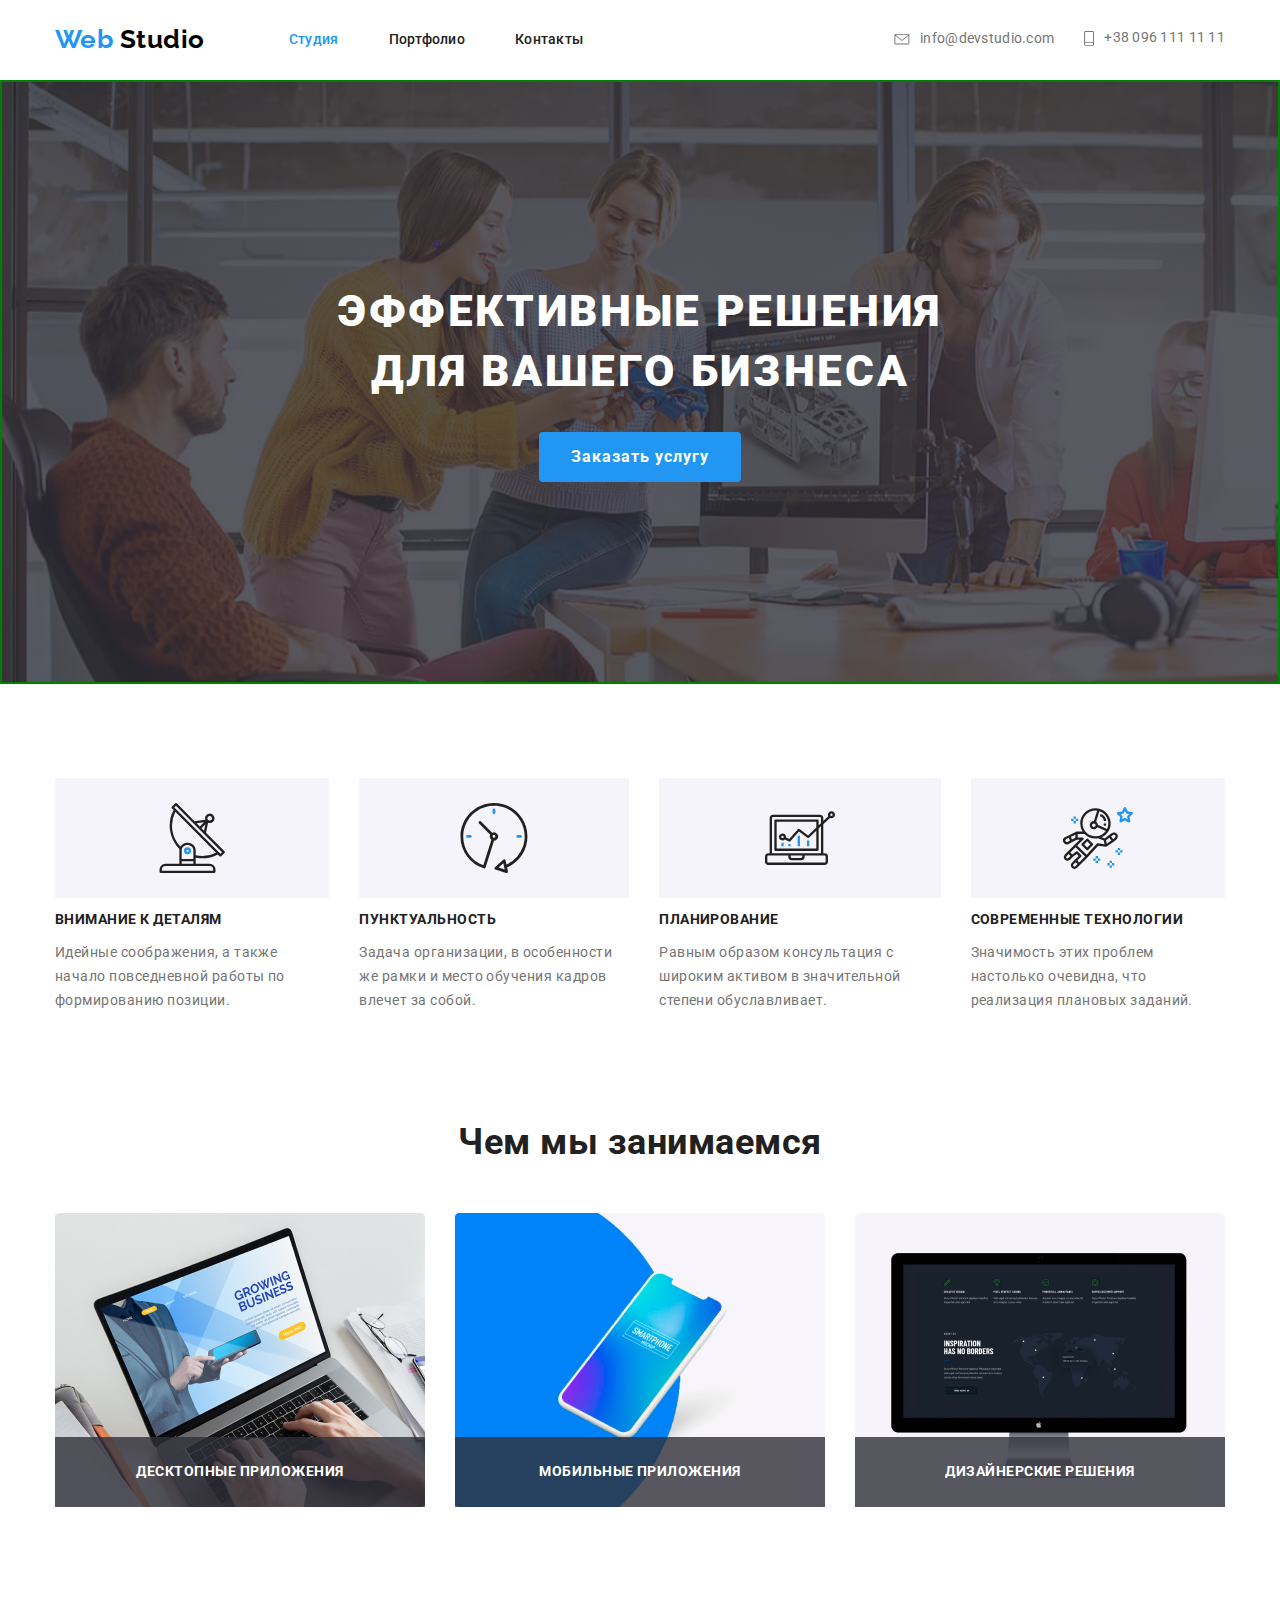
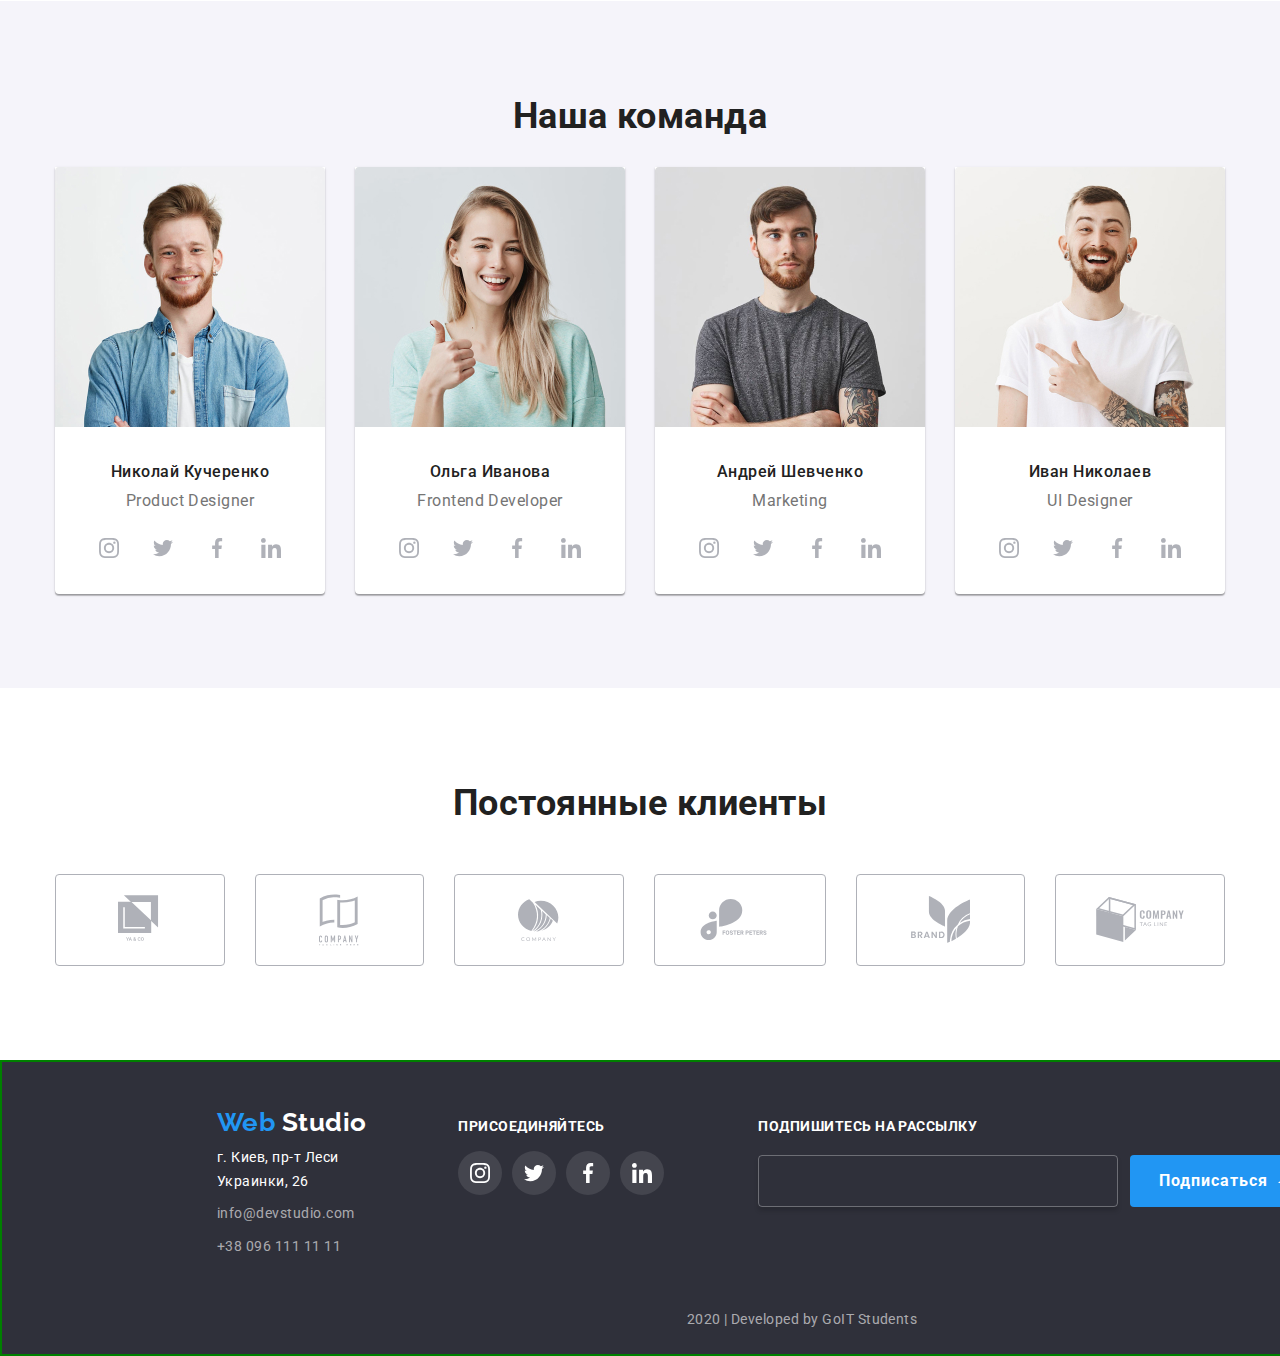
==== commit 73660261: "finish" ====
--- a/index.html
+++ b/index.html
@@ -14,8 +14,10 @@
   <body>
     <header class="container">
       <nav class="navigation flex-type">
-        <a class="logo link" href="./index.html">
-          <span class="logo-colored">Web</span> Studio</a
+        <a class="link" href="./index.html">
+          <span class="logo"
+            ><span class="logo-colored">Web</span> Studio</span
+          ></a
         >
         <!-- логотип -->
 
@@ -33,6 +35,9 @@
       <ul class="site-auth flex-type">
         <li>
           <a class="text link" href="mailto:info@devstudio.com">
+            <svg class="icon-mail">
+              <use href="./img/symbol-defs2.svg#icon-envelope"></use>
+            </svg>
             info@devstudio.com
           </a>
         </li>
@@ -445,12 +450,14 @@
 
         <div class="subscribe">
           <b class="subtitle">Подпишитесь на рассылку</b>
-          <!-- <div class="email-button"></div> -->
-          <a class="footer-button link" href=""
-            >Подписаться
-            <svg class="icon-send">
-              <use href="./img/symbol-defs2.svg#icon-send"></use></svg
-          ></a>
+          <div class="buttons-block">
+            <div class="email-button"></div>
+            <a class="footer-button link" href=""
+              >Подписаться
+              <svg class="icon-send">
+                <use href="./img/symbol-defs2.svg#icon-send"></use></svg
+            ></a>
+          </div>
         </div>
       </div>
 
--- a/css/styles.css
+++ b/css/styles.css
@@ -96,14 +96,15 @@
   padding-bottom: 0;
   margin-top: 45px;
   margin-bottom: 8px;
+  color: var(--primary-white-color);
 }
 
 .logo-colored {
   color: #2196f3;
 }
 
-.navigation.logo:hover,
-.navigation.logo:focus {
+.navigation .logo:hover,
+.navigation .logo:focus {
   color: var(--text-accent-color);
 }
 
@@ -243,6 +244,7 @@
 
   margin-top: 20px;
   margin-bottom: 0;
+  margin-left: 12px;
   align-items: center;
   padding: 10px 29px;
 }
@@ -279,20 +281,21 @@
 .connect {
   /* display: flex; */
   margin-right: 94px;
-  border: solid;
+  /* border: solid; */
 }
 
 .subscribe {
-  display: block;
+  display: flex;
   flex-wrap: wrap;
-  /* min-width: 470px; */
-  border: solid blanchedalmond;
+  min-width: 500px;
+  /* border: solid blanchedalmond; */
 }
 
 .email-button {
-  /* display: flex;
-  align-items: center; */
-  width: 358px;
+  display: inline-flex;
+  align-items: center;
+  justify-content: center;
+  min-width: 358px;
   height: 50px;
   /* border: solid; */
   margin-top: 20px;
@@ -300,7 +303,12 @@
   border: 1px solid rgba(255, 255, 255, 0.3);
   box-shadow: 0px 4px 4px rgba(0, 0, 0, 0.15);
   border-radius: 4px;
-  /* padding: 0; */
+  padding: 0;
+}
+
+.buttons-block {
+  display: flex;
+  /* border: solid red; */
 }
 
 .connect .flex-type {
@@ -314,10 +322,12 @@
   /* background-color: #757575; временный цвет */
   color: var(--primary-white-color);
   display: block;
+  /* min-width: 400px; */
+  /* flex-wrap: nowrap; */
   padding: 0;
   /* margin-bottom: 20px; */
   margin-top: 0;
-  border: solid 1px tomato;
+  /* border: solid 1px tomato; */
 }
 
 .icon-send {
@@ -465,7 +475,7 @@
 }
 
 .container {
-  border: 5px solid tomato;
+  /* border: 5px solid tomato; */
   display: flex;
   width: 1170px;
   padding-left: 15px;
@@ -481,7 +491,7 @@
 .flex-type,
 .link-container {
   display: flex;
-  border: solid;
+  /* border: solid; */
 }
 
 .team-card .flex-type {
@@ -500,12 +510,14 @@
 
 .icon-mail {
   width: 16px;
+  height: 11.2px;
   margin-right: 10px;
   fill: currentColor;
 }
 
 .icon-vector {
   width: 10px;
+  height: 14.92px;
   margin-right: 10px;
   fill: currentColor;
 }
@@ -644,7 +656,7 @@
 
 .page-footer .container {
   text-align: left;
-  align-items: center;
+  align-items: baseline;
   background-color: #2f303a;
 }
 
@@ -710,6 +722,7 @@
   width: calc((100% - 60px) / 3);
   margin-left: 30px;
   margin-bottom: 30px;
+  box-shadow: 0px 4px 4px rgba(0, 0, 0, 0.25);
 }
 
 .portfolio-card:nth-child(3n + 1) {
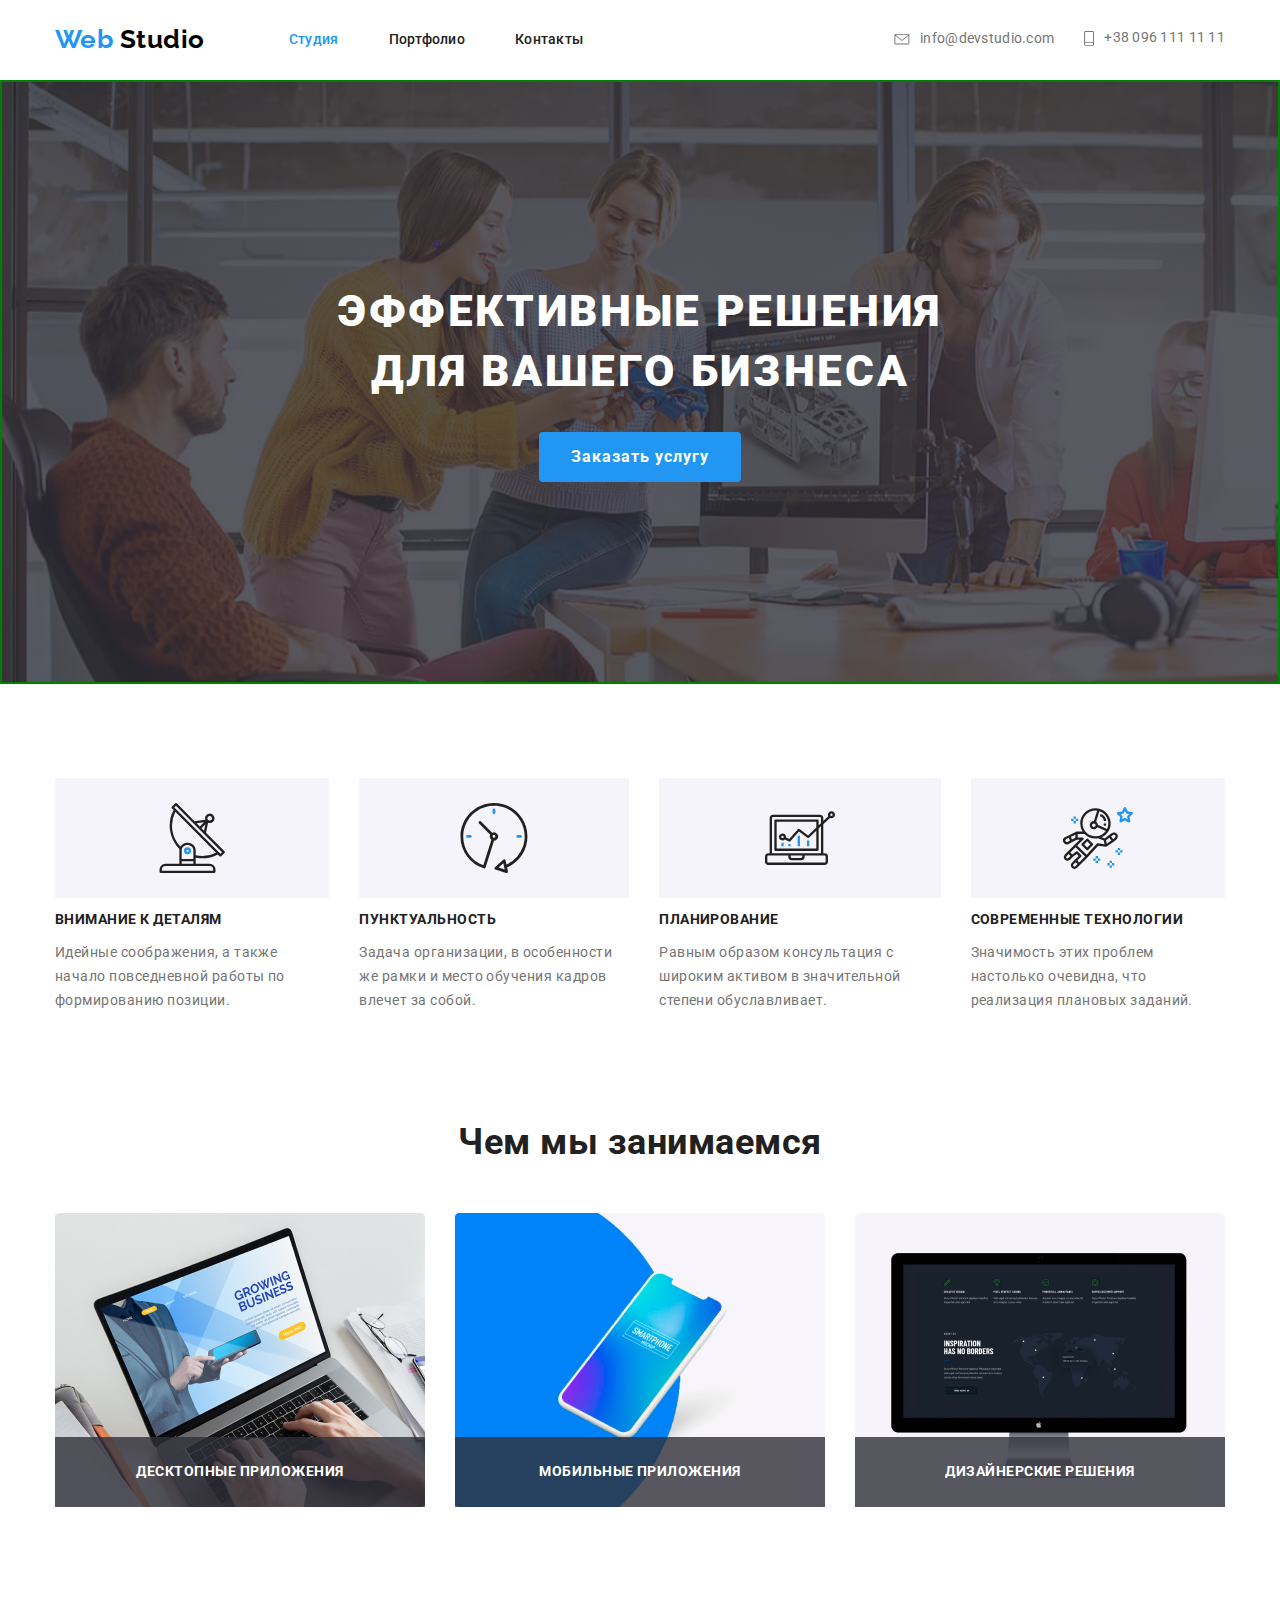
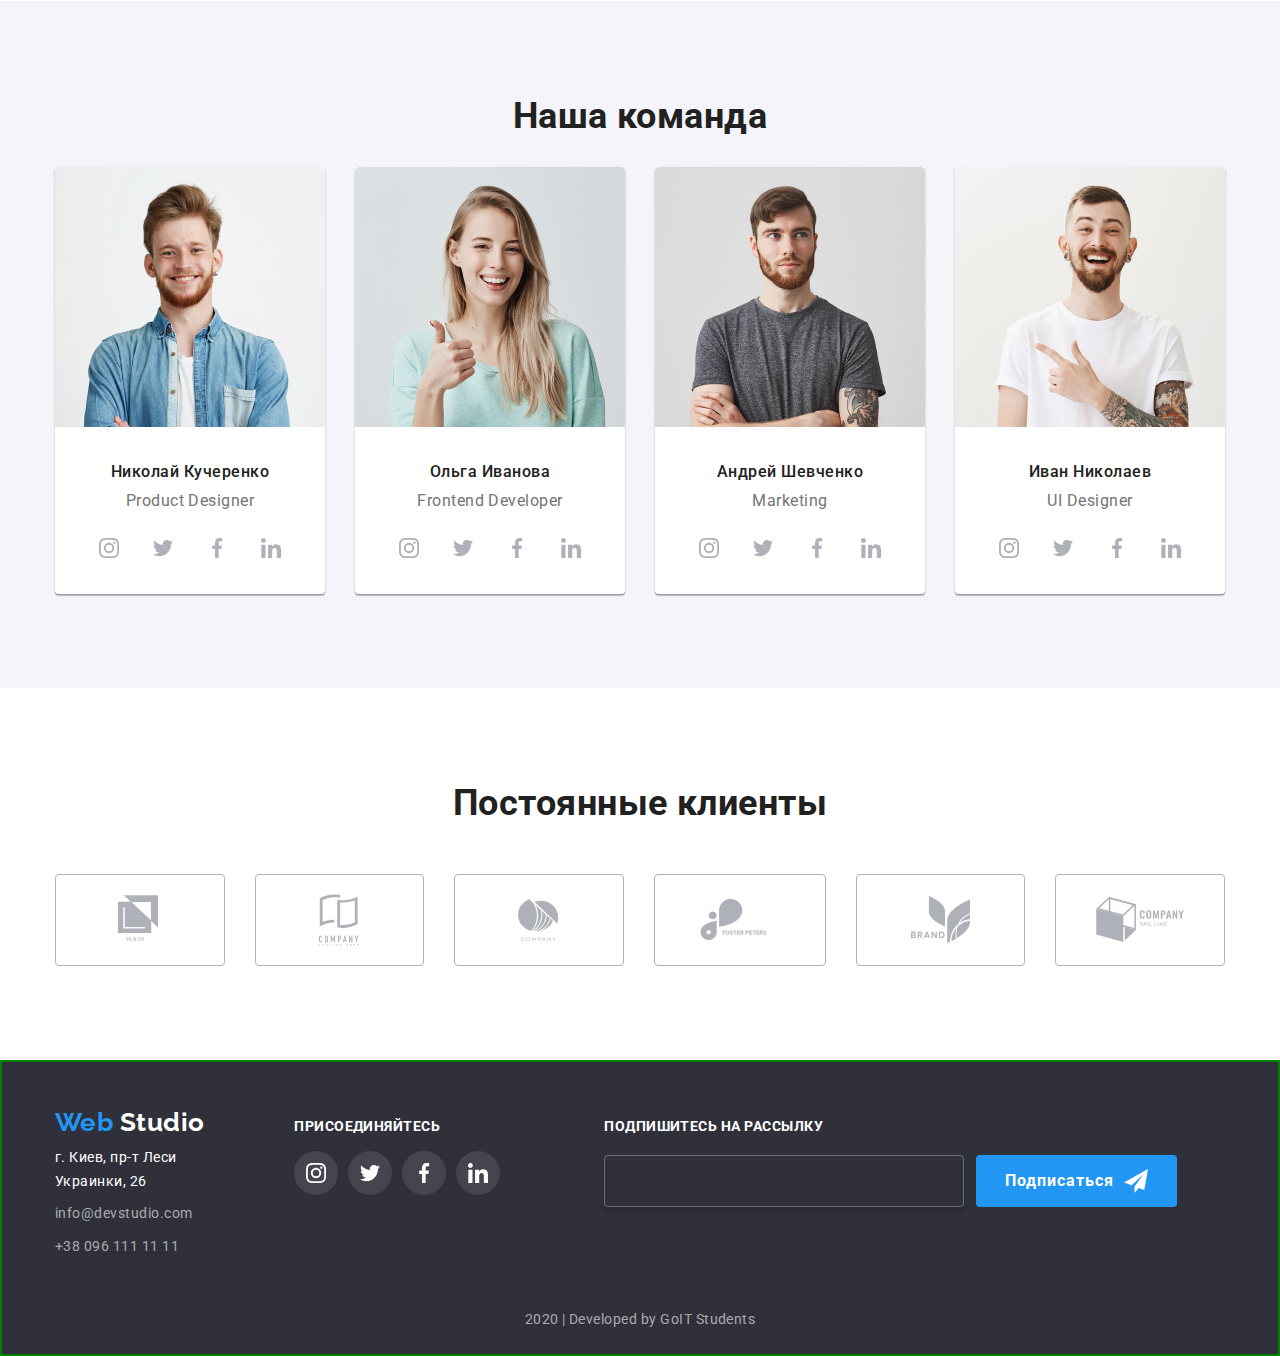
==== commit 9fbcd9d2: "Fixing aftre first mentor remark" ====
--- a/index.html
+++ b/index.html
@@ -170,8 +170,9 @@
             <p class="text">Product Designer</p>
 
             <ul class="flex-type">
-              <li class="social-block">
-                <a
+              <li class="shell">
+                <a
+                  class="social-block"
                   href="https://www.instagram.com/"
                   aria-label="Ссылка на Instagram"
                   ><svg class="social-link">
@@ -180,24 +181,27 @@
                     ></use></svg
                 ></a>
               </li>
-              <li class="social-block">
-                <a
+              <li class="shell">
+                <a
+                  class="social-block"
                   href="https://twitter.com/explore"
                   aria-label="Ссылка на Twitter"
                   ><svg class="social-link">
                     <use href="./img/symbol-defs2.svg#icon-twitter"></use></svg
                 ></a>
               </li>
-              <li class="social-block">
-                <a
+              <li class="shell">
+                <a
+                  class="social-block"
                   href="https://www.facebook.com/"
                   aria-label="Ссылка на Facebook"
                   ><svg class="social-link">
                     <use href="./img/symbol-defs2.svg#icon-facebook"></use></svg
                 ></a>
               </li>
-              <li class="social-block">
-                <a
+              <li class="shell">
+                <a
+                  class="social-block"
                   href="https://www.linkedin.com/feed/"
                   aria-label="Ссылка на LinkedIn"
                   ><svg class="social-link">
@@ -218,8 +222,9 @@
             <p class="text">Frontend Developer</p>
 
             <ul class="flex-type">
-              <li class="social-block">
-                <a
+              <li class="shell">
+                <a
+                  class="social-block"
                   href="https://www.instagram.com/"
                   aria-label="Ссылка на Instagram"
                   ><svg class="social-link">
@@ -228,24 +233,27 @@
                     ></use></svg
                 ></a>
               </li>
-              <li class="social-block">
-                <a
+              <li class="shell">
+                <a
+                  class="social-block"
                   href="https://twitter.com/explore"
                   aria-label="Ссылка на Twitter"
                   ><svg class="social-link">
                     <use href="./img/symbol-defs2.svg#icon-twitter"></use></svg
                 ></a>
               </li>
-              <li class="social-block">
-                <a
+              <li class="shell">
+                <a
+                  class="social-block"
                   href="https://www.facebook.com/"
                   aria-label="Ссылка на Facebook"
                   ><svg class="social-link">
                     <use href="./img/symbol-defs2.svg#icon-facebook"></use></svg
                 ></a>
               </li>
-              <li class="social-block">
-                <a
+              <li class="shell">
+                <a
+                  class="social-block"
                   href="https://www.linkedin.com/feed/"
                   aria-label="Ссылка на LinkedIn"
                   ><svg class="social-link">
@@ -266,8 +274,9 @@
             <p class="text">Marketing</p>
 
             <ul class="flex-type">
-              <li class="social-block">
-                <a
+              <li class="shell">
+                <a
+                  class="social-block"
                   href="https://www.instagram.com/"
                   aria-label="Ссылка на Instagram"
                   ><svg class="social-link">
@@ -276,24 +285,27 @@
                     ></use></svg
                 ></a>
               </li>
-              <li class="social-block">
-                <a
+              <li class="shell">
+                <a
+                  class="social-block"
                   href="https://twitter.com/explore"
                   aria-label="Ссылка на Twitter"
                   ><svg class="social-link">
                     <use href="./img/symbol-defs2.svg#icon-twitter"></use></svg
                 ></a>
               </li>
-              <li class="social-block">
-                <a
+              <li class="shell">
+                <a
+                  class="social-block"
                   href="https://www.facebook.com/"
                   aria-label="Ссылка на Facebook"
                   ><svg class="social-link">
                     <use href="./img/symbol-defs2.svg#icon-facebook"></use></svg
                 ></a>
               </li>
-              <li class="social-block">
-                <a
+              <li class="shell">
+                <a
+                  class="social-block"
                   href="https://www.linkedin.com/feed/"
                   aria-label="Ссылка на LinkedIn"
                   ><svg class="social-link">
@@ -314,8 +326,9 @@
             <p class="text">UI Designer</p>
 
             <ul class="flex-type">
-              <li class="social-block">
-                <a
+              <li class="shell">
+                <a
+                  class="social-block"
                   href="https://www.instagram.com/"
                   aria-label="Ссылка на Instagram"
                   ><svg class="social-link">
@@ -324,24 +337,27 @@
                     ></use></svg
                 ></a>
               </li>
-              <li class="social-block">
-                <a
+              <li class="shell">
+                <a
+                  class="social-block"
                   href="https://twitter.com/explore"
                   aria-label="Ссылка на Twitter"
                   ><svg class="social-link">
                     <use href="./img/symbol-defs2.svg#icon-twitter"></use></svg
                 ></a>
               </li>
-              <li class="social-block">
-                <a
+              <li class="shell">
+                <a
+                  class="social-block"
                   href="https://www.facebook.com/"
                   aria-label="Ссылка на Facebook"
                   ><svg class="social-link">
                     <use href="./img/symbol-defs2.svg#icon-facebook"></use></svg
                 ></a>
               </li>
-              <li class="social-block">
-                <a
+              <li class="shell">
+                <a
+                  class="social-block"
                   href="https://www.linkedin.com/feed/"
                   aria-label="Ссылка на LinkedIn"
                   ><svg class="social-link">
@@ -413,32 +429,36 @@
         <div class="connect">
           <b class="subtitle">присоединяйтесь</b>
           <ul class="flex-type">
-            <li class="social-block">
+            <li class="shell">
               <a
+                class="social-block"
                 href="https://www.instagram.com/"
                 aria-label="Ссылка на Instagram"
                 ><svg class="social-link">
                   <use href="./img/symbol-defs2.svg#icon-instagram"></use></svg
               ></a>
             </li>
-            <li class="social-block">
+            <li class="shell">
               <a
+                class="social-block"
                 href="https://twitter.com/explore"
                 aria-label="Ссылка на Twitter"
                 ><svg class="social-link">
                   <use href="./img/symbol-defs2.svg#icon-twitter"></use></svg
               ></a>
             </li>
-            <li class="social-block">
+            <li class="shell">
               <a
+                class="social-block"
                 href="https://www.facebook.com/"
                 aria-label="Ссылка на Facebook"
                 ><svg class="social-link">
                   <use href="./img/symbol-defs2.svg#icon-facebook"></use></svg
               ></a>
             </li>
-            <li class="social-block">
+            <li class="shell">
               <a
+                class="social-block"
                 href="https://www.linkedin.com/feed/"
                 aria-label="Ссылка на LinkedIn"
                 ><svg class="social-link">
--- a/css/styles.css
+++ b/css/styles.css
@@ -156,18 +156,24 @@
 }
 
 .social-block {
-  display: flex;
+  display: inline-flex;
   justify-content: center;
   align-items: center;
   height: 44px;
   width: 44px;
   border-radius: 50%;
-  margin-right: 10px;
+
   /* border: solid 2px tomato; */
   /* background-color: salmon; */
 }
 
-.social-block:nth-last-child(1) {
+.team-card .shell,
+.connect .shell {
+  display: block;
+  margin-right: 10px;
+}
+
+.team-card .shell:nth-last-child(1) {
   margin-right: 0px;
 }
 
@@ -625,24 +631,24 @@
 
 .team {
   /* border: 2px solid green; */
-  max-width: 1600px;
+  /* max-width: 1600px; */
   display: block;
   text-align: center;
 
   background-color: #f5f4fa;
 
   margin-top: 94px;
-  margin-left: auto;
-  margin-right: auto;
+  /* margin-left: auto;
+  margin-right: auto; */
 }
 .page-footer {
   display: block;
-  width: 1600px;
+  /* width: 1600px; */
   text-align: center;
   border: 2px solid green;
   margin-top: 94px;
-  margin-right: auto;
-  margin-left: auto;
+  /* margin-right: auto;
+  margin-left: auto; */
   background-color: #2f303a;
 }
 
@@ -722,7 +728,7 @@
   width: calc((100% - 60px) / 3);
   margin-left: 30px;
   margin-bottom: 30px;
-  box-shadow: 0px 4px 4px rgba(0, 0, 0, 0.25);
+  /* box-shadow: 0px 4px 4px rgba(0, 0, 0, 0.25); */
 }
 
 .portfolio-card:nth-child(3n + 1) {
@@ -755,3 +761,7 @@
   margin-top: 0;
   margin-bottom: 0;
 }
+
+.portfolio-card:hover {
+  box-shadow: 0px 4px 4px rgba(0, 0, 0, 0.25);
+}
